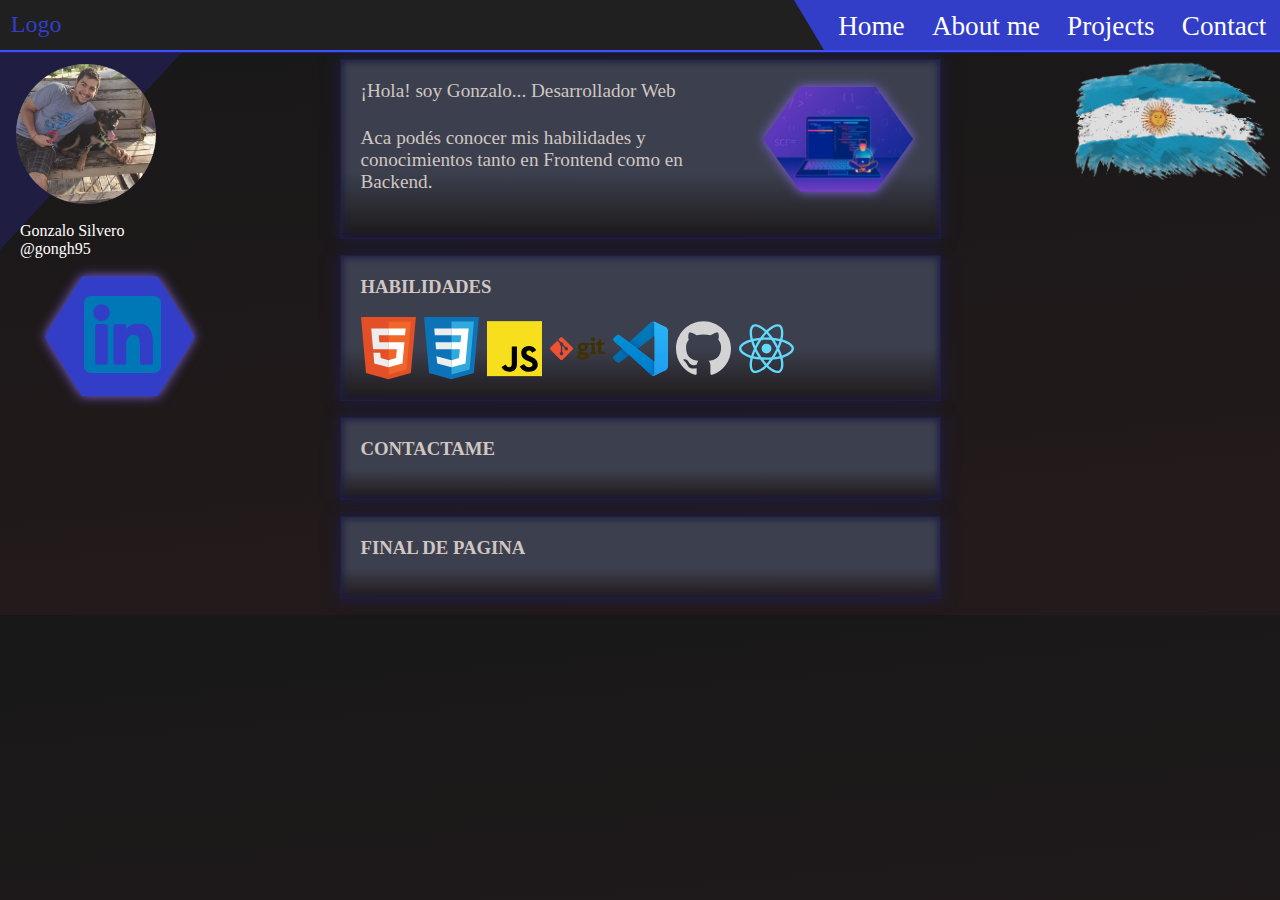
==== index.html @ 55aa1e90 "agregado media querys" ====
<!DOCTYPE html>
<html lang="es">

<head>
    <meta charset="UTF-8">
    <meta http-equiv="X-UA-Compatible" content="IE=edge">
    <meta name="viewport" content="width=device-width, initial-scale=1.0">
    <title>Home | Gonzalo Silvero</title>
    <link rel="stylesheet" href="estilos.css">
    
</head>

<body>
    
    <header id="header">
        <div class="logo"><a href="#">Logo</a></div>
        <nav id="nav">
            <div class="nav-division"></div>
            <div onclick=cambiarMenuToggle() id="btn-nav-container" class="btn-nav-container">
                <div class="btn-nav">
                    <div class="btn-disenio">
                        <div class="capa1"></div>
                        <div class="capa2"></div>
                        <div class="capa3"></div>
                    </div>
                </div>
            </div>
            <div class="ul-container">
                <ul>
                    <li><a onclick=esconderAlApretarLink() href="#">Home</a></li>
                    <li><a onclick=esconderAlApretarLink() href="#about-me">About me</a></li>
                    <li><a onclick=esconderAlApretarLink() href="#">Projects</a></li>
                    <li><a onclick=esconderAlApretarLink() href="#contact">Contact</a></li>
                </ul>
            </div>
        </nav>
    </header>
    <main id="main">
        <div class="fondo-github-flotante">
            
        </div><div class="github-flotante">
                <a href="https://github.com/gongh95/" target="_blank">
                    <img src="./assets/img/github-profile.jfif" alt="Gonzalo's GitHub Profile">
                </a>
            </div>
        <div class="github-text-profile">
            <span>Gonzalo Silvero</span>
            <span>@gongh95</span>
        </div>
        <div class="cont container-welcome">
            <div class="container-img"><img src="./assets/img/imagen.jpg" alt="Developer ilustration"></div>
            <p><span>¡Hola!</span>
                soy Gonzalo... Desarrollador Web
            </p>
            <div class="container-img second">
                <div class="forma">
                    <a href="https://www.linkedin.com/in/gonzalosilvero/" target="_blank">
                        <img src="./assets/img/linkedin-grande.png">
                    </a>
                </div>
            </div>
            <p class="texto2">Aca podés conocer mis habilidades y conocimientos tanto en Frontend como en Backend.
            </p>
            <img src="./assets/img/bandera-argentina-transp2.png" alt="Bandera Argentina">
        </div>
        <div class="scroll-mobile-container animado">
            <div class="icon-container">
                <div class="icon"></div>
            </div>
            <span>DESLIZAR</span>
        </div>
        <div id="about-me" class="cont container-habilidades">
            <h3>HABILIDADES</h3>
            <div class="habilidades">
                <svg class="html" xmlns="http://www.w3.org/2000/svg" viewBox="0 0 452 520">
                    <path fill="#e34f26" d="M41 460L0 0h451l-41 460-185 52" />
                    <path fill="#ef652a" d="M226 472l149-41 35-394H226" />
                    <path fill="#ecedee"
                        d="M226 208h-75l-5-58h80V94H84l15 171h127zm0 147l-64-17-4-45h-56l7 89 117 32z" />
                    <path fill="#fff" d="M226 265h69l-7 73-62 17v59l115-32 16-174H226zm0-171v56h136l5-56z" />
                </svg>
                <svg class="css" xmlns="http://www.w3.org/2000/svg" viewBox="0 0 452 520">
                    <path fill="#0c73b8" d="M41 460L0 0h451l-41 460-185 52" />
                    <path fill="#30a9dc" d="M226 472l149-41 35-394H226" />
                    <path fill="#ecedee" d="M226 208H94l5 57h127zm0-114H84l5 56h137zm0 261l-124-33 7 60 117 32z" />
                    <path fill="#fff" d="M226 265h69l-7 73-62 17v59l115-32 26-288H226v56h80l-6 58h-74z" />
                </svg>
                <svg class="js" xmlns="http://www.w3.org/2000/svg" viewBox="0 0 630 630">
                    <rect width="630" height="630" fill="#f7df1e" />
                    <path
                        d="m423.2 492.19c12.69 20.72 29.2 35.95 58.4 35.95 24.53 0 40.2-12.26 40.2-29.2 0-20.3-16.1-27.49-43.1-39.3l-14.8-6.35c-42.72-18.2-71.1-41-71.1-89.2 0-44.4 33.83-78.2 86.7-78.2 37.64 0 64.7 13.1 84.2 47.4l-46.1 29.6c-10.15-18.2-21.1-25.37-38.1-25.37-17.34 0-28.33 11-28.33 25.37 0 17.76 11 24.95 36.4 35.95l14.8 6.34c50.3 21.57 78.7 43.56 78.7 93 0 53.3-41.87 82.5-98.1 82.5-54.98 0-90.5-26.2-107.88-60.54zm-209.13 5.13c9.3 16.5 17.76 30.45 38.1 30.45 19.45 0 31.72-7.61 31.72-37.2v-201.3h59.2v202.1c0 61.3-35.94 89.2-88.4 89.2-47.4 0-74.85-24.53-88.81-54.075z" />
                </svg>
                <svg class="git" xmlns="http://www.w3.org/2000/svg" viewBox="0 0 272.96 114.01">
                    <path fill="#413000"
                        d="m163.59,38.806c-5.985,0-10.442,2.9389-10.442,10.012,0,5.3291,2.9375,9.0284,10.12,9.0284,6.0875,0,10.222-3.5869,10.222-9.2485,0-6.416-3.7-9.7915-9.9-9.7915zm-11.97,49.94c-1.4162,1.7382-2.8275,3.585-2.8275,5.7646,0,4.3482,5.545,5.6568,13.162,5.6568,6.31,0,14.905-0.44188,14.905-6.3085,0-3.4869-4.135-3.7028-9.36-4.0304l-15.88-1.0825zm32.201-49.611c1.955,2.5029,4.025,5.9848,4.025,10.989,0,12.075-9.465,19.146-23.169,19.146-3.485,0-6.64-0.43412-8.5962-0.97712l-3.5912,5.7648,10.66,0.65125c18.822,1.1992,29.915,1.7442,29.915,16.208,0,12.514-10.985,19.581-29.915,19.581-19.69,0-27.196-5.0049-27.196-13.598,0-4.8975,2.1762-7.5025,5.9838-11.098-3.5912-1.518-4.7862-4.2362-4.7862-7.1748,0-2.395,1.195-4.5702,3.1562-6.6386,1.9575-2.065,4.1325-4.1348,6.7438-6.5274-5.33-2.6104-9.3562-8.2676-9.3562-16.319,0-12.509,8.2688-21.1,24.91-21.1,4.6788,0,7.5088,0.43062,10.011,1.0874h21.215v9.2446l-10.01,0.76175" />
                    <path fill="#413000"
                        d="m212.98,19.366c-6.2025,0-9.7912-3.5932-9.7912-9.7964,0-6.1954,3.5888-9.5704,9.7912-9.5704,6.31,0,9.9,3.375,9.9,9.5704,0,6.2031-3.59,9.7964-9.9,9.7964zm-14.036,65.376,0-8.5899,5.55-0.75925c1.5238-0.22075,1.74-0.5445,1.74-2.1802v-31.983c0-1.1942-0.325-1.959-1.4162-2.2828l-5.8738-2.0688,1.1962-8.8086h22.521v45.144c0,1.7438,0.105,1.9595,1.7412,2.1802l5.5488,0.75925v8.5899h-31.008" />
                    <path fill="#413000"
                        d="m272.97,80.526c-4.68,2.2818-11.532,4.3491-17.736,4.3491-12.945,0-17.839-5.2168-17.839-17.515v-28.5c0-0.65138,0-1.0884-0.87375-1.0884h-7.6138v-9.6816c9.5762-1.0908,13.381-5.8784,14.578-17.736h10.336v15.453c0,0.75875,0,1.0874,0.87125,1.0874h15.338v10.877h-16.209v25.999c0,6.4194,1.525,8.9194,7.3962,8.9194,3.05,0,6.2012-0.75925,8.8125-1.7392l2.94,9.5761" />
                    <path fill="#f05133"
                        d="M111.78,51.977,62.035,2.2381c-2.8622-2.8648-7.5082-2.8648-10.374,0l-10.329,10.33,13.102,13.102c3.0459-1.0284,6.5371-0.33888,8.9639,2.0884,2.4394,2.4424,3.124,5.9634,2.0698,9.0195l12.628,12.628c3.0551-1.0528,6.58-0.37262,9.0195,2.0712,3.4106,3.4096,3.4106,8.9345,0,12.345-3.4111,3.4116-8.936,3.4116-12.349,0-2.5645-2.5665-3.1988-6.3345-1.8999-9.4942l-11.777-11.777-0.001,30.991c0.8315,0.41162,1.6162,0.961,2.3091,1.6509,3.4096,3.4092,3.4096,8.9331,0,12.348-3.4106,3.4091-8.938,3.4091-12.345,0-3.4101-3.4146-3.4101-8.9385,0-12.348,0.84275-0.84125,1.8179-1.478,2.8584-1.9048v-31.279c-1.041-0.425-2.015-1.057-2.859-1.905-2.583-2.581-3.2051-6.372-1.8804-9.5439l-12.916-12.918-34.106,34.105c-2.8657,2.867-2.8657,7.513,0,10.378l49.742,49.739c2.8638,2.8648,7.5082,2.8648,10.376,0l49.512-49.504c2.8648-2.8662,2.8648-7.5136,0-10.379" />
                </svg>
                <svg class="vscode" viewBox="0 0 100 100" fill="none" xmlns="http://www.w3.org/2000/svg">
                    <mask id="mask0" mask-type="alpha" maskUnits="userSpaceOnUse" x="0" y="0" width="100" height="100">
                        <path fill-rule="evenodd" clip-rule="evenodd"
                            d="M70.9119 99.3171C72.4869 99.9307 74.2828 99.8914 75.8725 99.1264L96.4608 89.2197C98.6242 88.1787 100 85.9892 100 83.5872V16.4133C100 14.0113 98.6243 11.8218 96.4609 10.7808L75.8725 0.873756C73.7862 -0.130129 71.3446 0.11576 69.5135 1.44695C69.252 1.63711 69.0028 1.84943 68.769 2.08341L29.3551 38.0415L12.1872 25.0096C10.589 23.7965 8.35363 23.8959 6.86933 25.2461L1.36303 30.2549C-0.452552 31.9064 -0.454633 34.7627 1.35853 36.417L16.2471 50.0001L1.35853 63.5832C-0.454633 65.2374 -0.452552 68.0938 1.36303 69.7453L6.86933 74.7541C8.35363 76.1043 10.589 76.2037 12.1872 74.9905L29.3551 61.9587L68.769 97.9167C69.3925 98.5406 70.1246 99.0104 70.9119 99.3171ZM75.0152 27.2989L45.1091 50.0001L75.0152 72.7012V27.2989Z"
                            fill="white" />
                    </mask>
                    <g mask="url(#mask0)">
                        <path
                            d="M96.4614 10.7962L75.8569 0.875542C73.4719 -0.272773 70.6217 0.211611 68.75 2.08333L1.29858 63.5832C-0.515693 65.2373 -0.513607 68.0937 1.30308 69.7452L6.81272 74.754C8.29793 76.1042 10.5347 76.2036 12.1338 74.9905L93.3609 13.3699C96.086 11.3026 100 13.2462 100 16.6667V16.4275C100 14.0265 98.6246 11.8378 96.4614 10.7962Z"
                            fill="#0065A9" />
                        <g filter="url(#filter0_d)">
                            <path
                                d="M96.4614 89.2038L75.8569 99.1245C73.4719 100.273 70.6217 99.7884 68.75 97.9167L1.29858 36.4169C-0.515693 34.7627 -0.513607 31.9063 1.30308 30.2548L6.81272 25.246C8.29793 23.8958 10.5347 23.7964 12.1338 25.0095L93.3609 86.6301C96.086 88.6974 100 86.7538 100 83.3334V83.5726C100 85.9735 98.6246 88.1622 96.4614 89.2038Z"
                                fill="#007ACC" />
                        </g>
                        <g filter="url(#filter1_d)">
                            <path
                                d="M75.8578 99.1263C73.4721 100.274 70.6219 99.7885 68.75 97.9166C71.0564 100.223 75 98.5895 75 95.3278V4.67213C75 1.41039 71.0564 -0.223106 68.75 2.08329C70.6219 0.211402 73.4721 -0.273666 75.8578 0.873633L96.4587 10.7807C98.6234 11.8217 100 14.0112 100 16.4132V83.5871C100 85.9891 98.6234 88.1786 96.4586 89.2196L75.8578 99.1263Z"
                                fill="#1F9CF0" />
                        </g>
                        <g style="mix-blend-mode:overlay" opacity="0.25">
                            <path fill-rule="evenodd" clip-rule="evenodd"
                                d="M70.8511 99.3171C72.4261 99.9306 74.2221 99.8913 75.8117 99.1264L96.4 89.2197C98.5634 88.1787 99.9392 85.9892 99.9392 83.5871V16.4133C99.9392 14.0112 98.5635 11.8217 96.4001 10.7807L75.8117 0.873695C73.7255 -0.13019 71.2838 0.115699 69.4527 1.44688C69.1912 1.63705 68.942 1.84937 68.7082 2.08335L29.2943 38.0414L12.1264 25.0096C10.5283 23.7964 8.29285 23.8959 6.80855 25.246L1.30225 30.2548C-0.513334 31.9064 -0.515415 34.7627 1.29775 36.4169L16.1863 50L1.29775 63.5832C-0.515415 65.2374 -0.513334 68.0937 1.30225 69.7452L6.80855 74.754C8.29285 76.1042 10.5283 76.2036 12.1264 74.9905L29.2943 61.9586L68.7082 97.9167C69.3317 98.5405 70.0638 99.0104 70.8511 99.3171ZM74.9544 27.2989L45.0483 50L74.9544 72.7012V27.2989Z"
                                fill="url(#paint0_linear)" />
                        </g>
                    </g>
                    <defs>
                        <filter id="filter0_d" x="-8.39411" y="15.8291" width="116.727" height="92.2456"
                            filterUnits="userSpaceOnUse" color-interpolation-filters="sRGB">
                            <feFlood flood-opacity="0" result="BackgroundImageFix" />
                            <feColorMatrix in="SourceAlpha" type="matrix"
                                values="0 0 0 0 0 0 0 0 0 0 0 0 0 0 0 0 0 0 127 0" />
                            <feOffset />
                            <feGaussianBlur stdDeviation="4.16667" />
                            <feColorMatrix type="matrix" values="0 0 0 0 0 0 0 0 0 0 0 0 0 0 0 0 0 0 0.25 0" />
                            <feBlend mode="overlay" in2="BackgroundImageFix" result="effect1_dropShadow" />
                            <feBlend mode="normal" in="SourceGraphic" in2="effect1_dropShadow" result="shape" />
                        </filter>
                        <filter id="filter1_d" x="60.4167" y="-8.07558" width="47.9167" height="116.151"
                            filterUnits="userSpaceOnUse" color-interpolation-filters="sRGB">
                            <feFlood flood-opacity="0" result="BackgroundImageFix" />
                            <feColorMatrix in="SourceAlpha" type="matrix"
                                values="0 0 0 0 0 0 0 0 0 0 0 0 0 0 0 0 0 0 127 0" />
                            <feOffset />
                            <feGaussianBlur stdDeviation="4.16667" />
                            <feColorMatrix type="matrix" values="0 0 0 0 0 0 0 0 0 0 0 0 0 0 0 0 0 0 0.25 0" />
                            <feBlend mode="overlay" in2="BackgroundImageFix" result="effect1_dropShadow" />
                            <feBlend mode="normal" in="SourceGraphic" in2="effect1_dropShadow" result="shape" />
                        </filter>
                        <linearGradient id="paint0_linear" x1="49.9392" y1="0.257812" x2="49.9392" y2="99.7423"
                            gradientUnits="userSpaceOnUse">
                            <stop stop-color="white" />
                            <stop offset="1" stop-color="white" stop-opacity="0" />
                        </linearGradient>
                    </defs>
                </svg>
                <svg class="github" viewBox="0 0 1024 1024" fill="none" xmlns="http://www.w3.org/2000/svg">
                    <path fill-rule="evenodd" clip-rule="evenodd"
                        d="M8 0C3.58 0 0 3.58 0 8C0 11.54 2.29 14.53 5.47 15.59C5.87 15.66 6.02 15.42 6.02 15.21C6.02 15.02 6.01 14.39 6.01 13.72C4 14.09 3.48 13.23 3.32 12.78C3.23 12.55 2.84 11.84 2.5 11.65C2.22 11.5 1.82 11.13 2.49 11.12C3.12 11.11 3.57 11.7 3.72 11.94C4.44 13.15 5.59 12.81 6.05 12.6C6.12 12.08 6.33 11.73 6.56 11.53C4.78 11.33 2.92 10.64 2.92 7.58C2.92 6.71 3.23 5.99 3.74 5.43C3.66 5.23 3.38 4.41 3.82 3.31C3.82 3.31 4.49 3.1 6.02 4.13C6.66 3.95 7.34 3.86 8.02 3.86C8.7 3.86 9.38 3.95 10.02 4.13C11.55 3.09 12.22 3.31 12.22 3.31C12.66 4.41 12.38 5.23 12.3 5.43C12.81 5.99 13.12 6.7 13.12 7.58C13.12 10.65 11.25 11.33 9.47 11.53C9.76 11.78 10.01 12.26 10.01 13.01C10.01 14.08 10 14.94 10 15.21C10 15.42 10.15 15.67 10.55 15.59C13.71 14.53 16 11.53 16 8C16 3.58 12.42 0 8 0Z"
                        transform="scale(64)" fill="#d3d3d3" />
                </svg>
                <svg class="react" id="Layer_1" data-name="Layer 1" xmlns="http://www.w3.org/2000/svg"
                    viewBox="0 0 23 20.46348">
                    <title>logo</title>
                    <path
                        d="M18.9107,6.63257h0q-.36721-.126-.74042-.2333.06187-.25141.11441-.505c.56045-2.72064.194-4.91237-1.05739-5.63386-1.1998-.692-3.1621.02952-5.14394,1.75414q-.29293.2555-.57267.52554-.18727-.17951-.3811-.352C9.05257.3439,6.97066-.43316,5.72058.29046,4.52191.98436,4.16686,3.04489,4.67144,5.62322q.0753.383.17.76179c-.29458.08367-.57908.17284-.85127.26771C1.55514,7.50165,0,8.83225,0,10.21231c0,1.42546,1.66935,2.8552,4.20575,3.722q.3085.10494.62193.19442-.10179.408-.18068.82114c-.48106,2.53354-.10535,4.54521,1.09017,5.23484,1.23481.712,3.30725-.01985,5.32533-1.78387q.23926-.20917.47994-.44238.3029.29225.62173.56727c1.95477,1.68207,3.88531,2.36132,5.07982,1.66986,1.23369-.71416,1.63454-2.87525,1.114-5.50459q-.05955-.30124-.13792-.61481.21834-.06443.42772-.13355C21.28454,13.06915,23,11.65681,23,10.21232,23,8.82726,21.39478,7.48771,18.9107,6.63257ZM12.7284,2.75581C14.42646,1.278,16.01346.69457,16.73657,1.1116h0c.77014.44421,1.06971,2.2354.5858,4.58441q-.04758.22953-.10342.45724a23.53752,23.53752,0,0,0-3.07527-.48584A23.08128,23.08128,0,0,0,12.1995,3.24094Q12.45788,2.99184,12.7284,2.75581ZM6.79111,11.39124q.312.60265.65207,1.19013.34692.59911.7221,1.18117a20.92168,20.92168,0,0,1-2.11967-.3408C6.24867,12.766,6.49887,12.08443,6.79111,11.39124ZM6.79,9.08041c-.28613-.67863-.53093-1.34586-.73085-1.99019.65624-.14688,1.356-.26689,2.08516-.358q-.36611.571-.7051,1.15877Q7.10076,8.478,6.79,9.08041Zm.52228,1.15552q.45411-.94517.9783-1.8542v.0002q.52369-.90857,1.11521-1.77542c.684-.05171,1.38536-.07879,2.09432-.07879.71212,0,1.41437.02728,2.09819.0794q.58514.86487,1.10818,1.76941.52565.90635.99153,1.84545-.46083.94817-.98828,1.86173h-.0001q-.52261.90786-1.1034,1.7803c-.6824.04876-1.3876.0739-2.10623.0739-.71568,0-1.41193-.02229-2.08241-.06575q-.59555-.86995-1.12406-1.78305Q7.76789,11.18148,7.31227,10.23593Zm8.24853,2.33862q.347-.60182.667-1.21863h0a20.86671,20.86671,0,0,1,.77238,2.02327,20.85164,20.85164,0,0,1-2.14552.36573Q15.21935,13.16682,15.5608,12.57455Zm.65767-3.49343q-.31883-.605-.66163-1.19684h0q-.33727-.58258-.6994-1.15022c.7339.09263,1.437.21579,2.09717.36654A20.95909,20.95909,0,0,1,16.21847,9.08112ZM11.511,3.94359a21.01288,21.01288,0,0,1,1.3535,1.63393q-1.35843-.06419-2.7184-.00061C10.593,4.98765,11.0507,4.44022,11.511,3.94359ZM6.21284,1.14081c.76953-.44543,2.47095.18973,4.26428,1.782.11461.10179.22974.20836.34507.3186A23.54542,23.54542,0,0,0,8.86294,5.66608a24.008,24.008,0,0,0-3.06916.477q-.088-.35228-.15808-.70866v.0001C5.20339,3.22536,5.49044,1.559,6.21284,1.14081ZM5.09132,13.18233q-.286-.08187-.56778-.17773A8.32371,8.32371,0,0,1,1.841,11.57955a2.03072,2.03072,0,0,1-.85849-1.36724c0-.83742,1.24865-1.90571,3.33117-2.63178q.39208-.1361.79162-.24908a23.56455,23.56455,0,0,0,1.121,2.90478A23.92247,23.92247,0,0,0,5.09132,13.18233ZM10.41594,17.661a8.32161,8.32161,0,0,1-2.57467,1.61184h-.0001a2.03042,2.03042,0,0,1-1.61306.06067c-.72556-.41836-1.02706-2.03376-.61573-4.20035q.07337-.38407.168-.76363a23.10444,23.10444,0,0,0,3.0995.44869,23.90954,23.90954,0,0,0,1.97431,2.43929Q10.64,17.46459,10.41594,17.661Zm1.12223-1.11053c-.46569-.50253-.93015-1.05831-1.38383-1.65612q.66051.026,1.34566.02606.70326,0,1.38841-.03084A20.89425,20.89425,0,0,1,11.53817,16.55045Zm5.96651,1.367a2.03039,2.03039,0,0,1-.753,1.4278c-.72485.41958-2.275-.12581-3.94659-1.56431q-.2875-.24735-.57837-.52727a23.08914,23.08914,0,0,0,1.9279-2.448,22.93647,22.93647,0,0,0,3.11507-.48014q.07024.284.12449.55638h0A8.32,8.32,0,0,1,17.50468,17.91749Zm.83417-4.90739h-.0001c-.12571.04163-.25478.08184-.38629.12082a23.06121,23.06121,0,0,0-1.16468-2.91373,23.05112,23.05112,0,0,0,1.11938-2.87128c.23524.0682.46365.14.68372.21579,2.12842.73258,3.42665,1.81593,3.42665,2.65061C22.01753,11.10145,20.61538,12.25574,18.33885,13.0101Z"
                        fill="#61dafb" />
                    <path d="M11.5,8.1585a2.05386,2.05386,0,1,1-2.05381,2.05381A2.05381,2.05381,0,0,1,11.5,8.1585"
                        fill="#61dafb" />
                </svg>
            </div>
        <!-- <span>Lorem ipsum dolor sit amet consectetur adipisicing elit. Enim quia maxime excepturi reiciendis sed modi? Quidem nesciunt harum soluta necessitatibus nulla unde eaque dicta, assumenda laboriosam dolore itaque totam voluptates!
            Voluptates esse possimus dolor ducimus dignissimos, doloribus harum illo laborum nostrum molestias. Veniam, natus animi iure recusandae ullam dolorem laborum architecto dolore voluptates iste tempore voluptatibus. Facilis dolorem et voluptatem.
            Quod, in adipisci qui eveniet ullam corrupti assumenda dolore ex inventore a vitae eius libero, hic iure itaque deleniti, autem amet nihil. Iure voluptas harum nesciunt provident quisquam perspiciatis officiis?
            Maiores provident perferendis nesciunt illo mollitia rerum laboriosam facere cum aspernatur, saepe fugit magni temporibus reiciendis officiis vero laborum enim! Magnam, iste vero omnis atque ab minima laborum. Voluptas, qui.
            Temporibus nam repellat deleniti et facilis quaerat, possimus modi blanditiis culpa harum tempora expedita distinctio fugiat minima! Dolorem quos laborum unde commodi delectus alias culpa? Recusandae pariatur veritatis a cumque.
            Sequi accusantium vitae id perspiciatis error explicabo odio, dignissimos consequatur tenetur quisquam enim aperiam atque totam blanditiis saepe magnam fugit facilis qui labore assumenda porro molestiae. Harum sit adipisci delectus!
            Quasi velit explicabo illo magni neque omnis maiores dicta, tenetur nesciunt commodi vitae asperiores sit. Voluptatibus numquam, fugit consequatur, deleniti sequi dolorem in, impedit exercitationem inventore aliquid velit rerum porro?
            Tempora praesentium exercitationem vero minus odio! Neque esse blanditiis accusamus. Nemo ipsam officia voluptatibus omnis excepturi expedita a veniam modi eum optio, magnam veritatis molestiae temporibus doloremque rerum accusamus maiores?
            Saepe minus nam ratione quasi quis cumque eius harum optio accusamus voluptatum ullam exercitationem porro maxime consequatur ipsam nemo tenetur quae ab enim modi, voluptas quidem ipsa quam. Cumque, facere.
            Illum optio dolores rem repudiandae accusantium numquam est doloremque rerum! Excepturi dolorem dolor est. Animi accusamus, debitis dolore tempore rerum sit eveniet, molestiae quam mollitia ipsa aliquam sunt quibusdam fuga.
            Neque, molestiae eligendi eaque, facere quam error ab aperiam exercitationem cumque ratione iste at! Mollitia obcaecati quaerat, sapiente saepe in assumenda dolorum optio unde veniam natus eos repellat voluptates quos!
            Natus cumque non necessitatibus? Inventore at dolore quaerat repellat. Quod tenetur at facere aliquam a minima officiis dolore aperiam fugit maxime, qui, amet tempora exercitationem modi quia eveniet quo sit.
            At soluta consequatur ad enim debitis, sapiente quo natus eum vitae numquam nam animi quas cupiditate facere quos voluptate eaque ipsa magni, porro corporis. Sed delectus deserunt ipsa unde veniam.
            Praesentium, harum odio. Aspernatur, corporis enim? Voluptatum qui cum alias rem quasi blanditiis assumenda animi illum, porro commodi totam. Perspiciatis tempora nulla omnis eum velit vitae, atque et facilis laboriosam!
            Esse natus neque commodi fugit at obcaecati earum eveniet in voluptatem voluptatum doloremque distinctio non, rem, illum consectetur ipsum deleniti adipisci voluptates molestias pariatur reiciendis. Nihil fugit vel voluptate deleniti.
            Nulla impedit velit beatae, fugit fuga aliquam cum quo, eius et facilis dolores fugiat rem laboriosam! Tempora, voluptatum. Sit nisi nihil cumque, nesciunt delectus nostrum quasi debitis a doloribus libero!
            Quam veritatis officiis asperiores quis dignissimos dolore itaque saepe, quidem quasi eaque necessitatibus ratione corporis architecto tempore eius, officia repudiandae possimus beatae rem quo, nulla molestiae aperiam eum doloribus. Consequatur?
            Autem hic voluptate asperiores modi accusamus. Aperiam atque, asperiores deserunt est error corporis nam, minima dignissimos doloribus cupiditate dicta veritatis cum soluta ea modi. Sed sit corrupti exercitationem enim est!
            Sint perspiciatis laborum alias quos accusantium. Omnis nobis qui vitae impedit atque magni mollitia, commodi quaerat, nihil laboriosam maiores, odit animi? Necessitatibus temporibus consectetur voluptas maiores deleniti, vero accusamus iure.
            Minus nobis hic molestiae magnam laudantium autem quae, similique maxime quam. Exercitationem officia iste suscipit labore excepturi quia optio repellat? Maxime amet debitis minus quisquam repudiandae, eligendi dolore dolor esse!</span>-->
        </div>
    </main>
    <div id="contact" class="contact-form">
        <div class="cont container-form">
            <h3>CONTACTAME</h3>
        </div>
    </div>
    <footer id="footer">
        <div class="cont container-footer">
            <h3>FINAL DE PAGINA</h3>
        </div>
    </footer>
    <script src="./btn-nav.js"></script>
    <script src="./animar.js"></script>
</body>

</html>
---- estilos.css ----
*{
    margin: 0;
    padding: 0;
    box-sizing: border-box;
}
html {
    scroll-behavior: smooth;
}
:root {
    --main-clr: #181818;
    --second-clr: #202020;
    --third-clr: #3c404e;
    --blue-clr: #323ec7;
    --dark-blue-clr: #1f1d42;
    --contrast-clr: #ffffff;
    --letter-clr: #d1c6c1;
}

body {
    font-size: 16px;
    /* background-color: var(--main-clr); */
    background: linear-gradient(175deg, var(--main-clr), #241a1c);
}

/* HEADER */

#header {
    position: fixed;
    width: 100%;
    top: 0;
    height: 3.3em;
    background-color: var(--second-clr);
    border-bottom: 3px ridge var(--blue-clr);
    z-index: 10;
}

/* LOGO */

#header .logo a {
    position: absolute;
    padding: .45em;
    color: var(--blue-clr);
    font-weight: 500;
    font-size: 1.5em;
    text-decoration: none;
}

/* NAV */ 

#header #nav *{
    display: inline-block;
    text-align: right;
}
#header #nav {
    width: 100%;
    height: 3.3em;
    /* background-color: #1f1f5a; */
    float: right;
}
#header #nav .nav-division {
    position: absolute;
    width: 120px;
    height: 3.1em;
    background-color: var(--blue-clr);
    right: 0px;
    padding: 1px;
}
#header #nav .nav-division::before {
    content: "";
    position: absolute;
    width: 50px;
    height: 50px;
    background-color: var(--second-clr);
    /* background: linear-gradient(90deg, var(--second-clr), var(--blue-clr)); *//*COLOR CON ESFUMADO*/ 
    left: -27px;
    top: 0px;
    transform: skewX(31deg);
}
#header #nav .ul-container {
    transition: all .5s;
    opacity: 0;
    width: 100%;
    height: 100vh;
    background-color: var(--blue-clr);
    position: absolute;
    top: 3.1em;
    z-index: 10;
    margin-left: 100%;
    clip-path: polygon(100% 0, 0 0, 0 56%, 100% 100%);
}

#header #nav .abierto {
    opacity: 1;
    margin-left: 0;
}
#header #nav .ul-container ul {
    display: flex;
    flex-flow: column nowrap;
    opacity: 1;
    /* transition: all 1s; */
    width: 100%;
    height: 100vh;
    position: absolute;
    /* right: 100%; */
    margin-top: 0.2em;
}
li {
    padding: 0;
    list-style-type: none;
}
#header #nav .ul-container ul li > a {
    text-decoration: none;
    color: var(--contrast-clr);
    font-size: 1.7em;
    padding: .6em 1.6em;
}

/* BTN-NAV */

#header #nav .btn-nav-container {
    width: 50px;
    height: 50px;
    position: absolute;
    right: 5px;
    /* background-color: #fff; */
}

#header #nav .btn-nav-container .btn-nav {
    width: 50px;
    height: 50px;
}
#header #nav .btn-nav-container .btn-nav .btn-disenio {
    transition: all .5s;
    width: 50px;
    height: 50px;
}
#header #nav .btn-nav-container .btn-nav .btn-disenio .capa1 {
    position: absolute;
    top: 13px;
    left: 14px;
    width: 25px;
    height: 3px;
    background-color: #fff;
}
#header #nav .btn-nav-container .btn-nav .btn-disenio .capa2 {
    position: absolute;
    top: 23px;
    left: 14px;
    width: 25px;
    height: 3px;
    background-color: #fff;
}
#header #nav .btn-nav-container .btn-nav .btn-disenio .capa3 {
    position: absolute;
    top: 33px;
    left: 14px;
    width: 25px;
    height: 3px;
    background-color: #fff;
}

/* MAIN */

#main {
    margin-top: 3.7em;
    width: 100%;
    height: auto;
}
.cont {
    margin: .5em auto 1em auto;
    padding: 20px;
    /* background: var(--third-clr); */
    background: linear-gradient(180deg, var(--third-clr) 63%, transparent);
    width: 100%;
    max-width: 400px;
    min-width: 320px;
    border: 1px solid var(--dark-blue-clr);
    box-shadow: inset 0px 0px 7px 2px var(--dark-blue-clr), 0px 0px 14px 1px var(--dark-blue-clr);
}
#main .github-flotante {
    display: none;
}
#main .fondo-github-flotante {
    display: none;
}
#main .github-text-profile {
    display: none;
}
#main .container-welcome {
    width: 100%;
    /* max-width: 1100px; */
    height: auto;
    /* padding: 20px; */
    /* margin: 0 auto; */
    
}
#main .container-welcome > img {
    display: none;
}
#main .container-welcome .container-img {
    float: right;
    width: 150px;
    height: auto;
    filter: drop-shadow(0px 0px 6px #8367e9);
    margin: .4em;
}
#main .container-welcome .container-img > img {
    width: 150px;
    height: 105px;
    clip-path: polygon(25% 0%, 75% 0%, 100% 50%, 75% 100%, 25% 100%, 0% 50%);
}
#main .container-welcome .second {
    height: 120px;
    width: 150px;
    position: absolute;
    left: -75px;
}
#main .container-welcome .second .forma {
    height: 120px;
    width: 150px;
    background-color: var(--blue-clr);
    clip-path: polygon(25% 0%, 75% 0%, 100% 50%, 75% 100%, 25% 100%, 0% 50%);
}
#main .container-welcome .second .forma a > img {
    width: 77px;
    height: auto;
    position: absolute;
    right: 4px;
    top: 17px;
}
h3 {
    font: 1.5em;
    color: var(--letter-clr);
    margin-bottom: 1em;
}
p {
    font-size: 1.2em;
    color: var(--letter-clr);
    font-weight: 500;
    margin-bottom: 1.3em;
}
.texto2 {
    margin-left: 3.7em;
}

/* SCROLL-ICON */

@keyframes icon-move {
    0%{
        transform: translateY(0);
    }
    50%{
        transform: translateY(-10px);
    }
    100%{
        transform: translateY(0);
    }
}
#main .scroll-mobile-container {
    transition: all .2s;
    position: absolute;
    width: 100%;
    height: auto;
    margin: 0 auto;
    text-align: center;
    bottom: 20px;
    filter: drop-shadow(2px 2px 7px rgb(26, 14, 36));
}
#main .scroll-mobile-container > span {
    color: #ffffff;
    font-size: 1.5em;
}
#main .scroll-mobile-container .icon-container {
    width: 103px;
    margin: 0 auto;
    animation: icon-move 2s infinite;
}
#main .scroll-mobile-container .icon-container .icon {
    width: 40px;
    height: 6px;
    background-color: #fff;
    transform: scale(1.5) rotate(317deg) translate(22px, -9px);
}
#main .scroll-mobile-container .icon-container .icon::before {
    content: '';
    position: absolute;
    width: 40px;
    height: 6px;
    background-color: #fff;
    transform: rotate(90deg) translate(17px, 2px);
}
.animado-desvanecer {
    opacity: 0;
}

/* HABILIDADES */
#main .container-habilidades {
    width: 100%;
    height: auto;
}
#main .container-habilidades .habilidades {
    display: flex;
    gap: .5em;
    flex-wrap: nowrap;
}
#main .container-habilidades .habilidades > svg {
    width: 55px;
    height: auto;
}


/* MEDIA QUERYS */

@media screen and (min-width: 510px) {
    .texto2 {
        margin-left:0;
    }
}
@media screen and (min-width: 730px) {
    #header #nav .btn-nav-container {
        display: none;
    }
    #header #nav .ul-container {
        margin-left: 0;
        width: 100%;
        height: 3em;
        background-color: transparent;
        top: 0;
        opacity: 1;
        clip-path: none;
    }
    #header #nav .ul-container ul {
        justify-content: end;
        flex-flow: row nowrap;
        width: 100%;
        height: 3em;
        position: absolute;
        right: 0;
        margin-top: 0;
    }
    #header #nav .ul-container ul li > a {
        padding: 0.4em 0.5em;
    }
    #header #nav .nav-division {
        width: 494px;
    }
    #main .container-welcome .second {
        left: 5px;
        top: 77px;
    }
    #main .container-welcome .second .forma a > img {
        right: 34px;
        top: 20px;
    }
    #main .scroll-mobile-container {
        display: none;
    }
}
@media screen and (min-width: 768px) {
    #main .container-welcome > img {
        display: block;
        width: 200px;
        height: auto;
        position: absolute;
        top: 54px;
        right: 10px;
    }
    #main .container-welcome .second {
        left: 3%;
        top: 270px;
    }
    #main .github-flotante {
        position: absolute;
        top: 4em;
        left: 1em;
        display: block;
        width: 140px;
        height: auto;
    }
    #main .github-flotante a > img {
        transition: all .5s;
        width: 100%;
        border-radius: 50%;
    }
    #main .github-flotante a > img:hover {
        transform: scale(1.12) translate(20px, 10px);
    }
    #main .fondo-github-flotante {
        display: block;
        position: absolute;
        width: 186px;
        height: 202px;
        background-color: var(--dark-blue-clr);
        clip-path: polygon(0 0, 100% 0, 0 100%);
        top: 3em;
    }
    #main .github-text-profile {
        position: absolute;
        color: var(--contrast-clr);
        top: 222px;
        left: 20px;
        display: flex;
        flex-direction: column;
    }
}
@media screen and (min-width: 1000px) {
    .cont {
        max-width: 601px;
    }
}
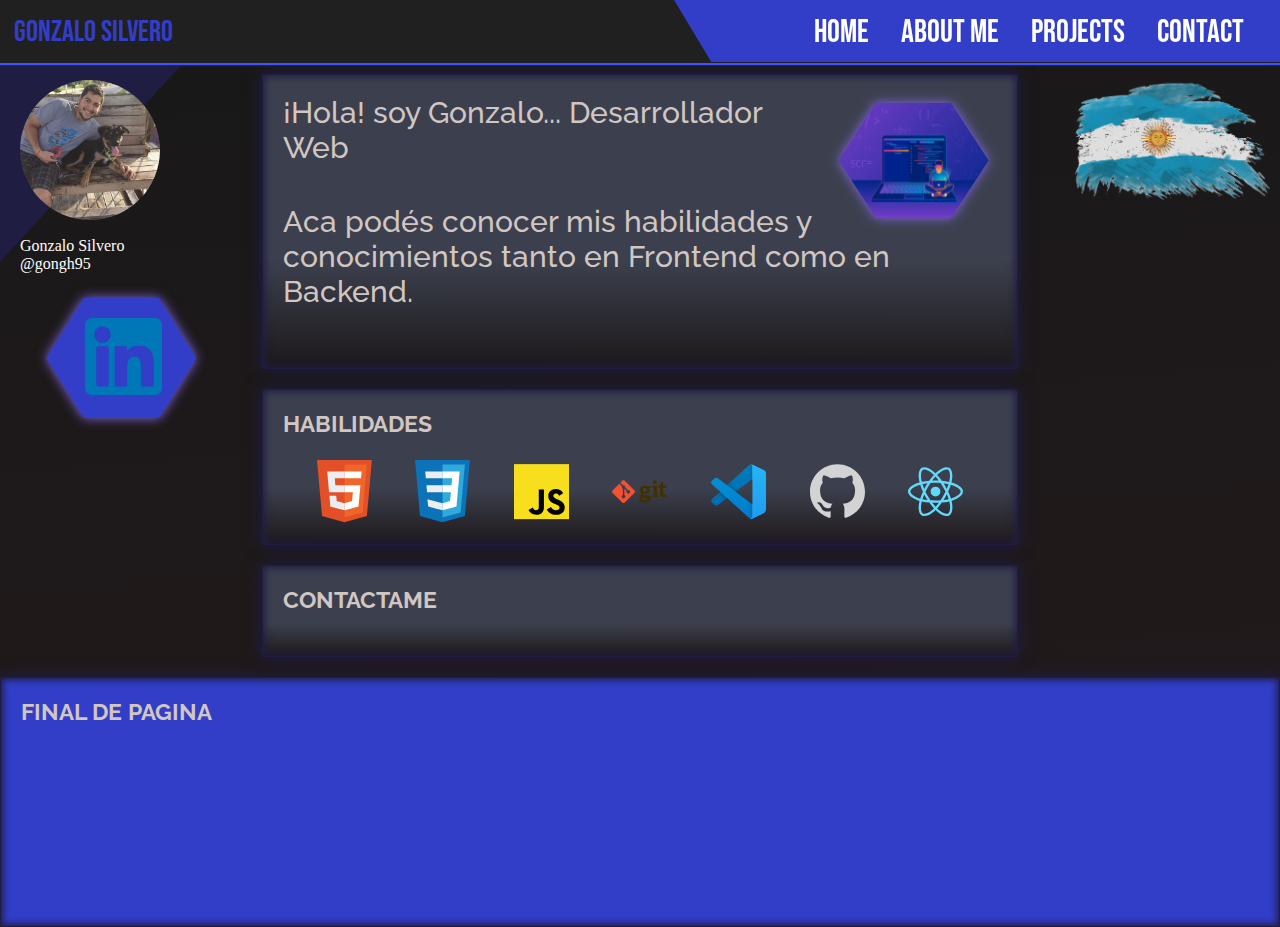
==== commit 93c7208d: "nuevas fuentes de googlefonts y diseño footer" ====
--- a/index.html
+++ b/index.html
@@ -7,13 +7,19 @@
     <meta name="viewport" content="width=device-width, initial-scale=1.0">
     <title>Home | Gonzalo Silvero</title>
     <link rel="stylesheet" href="estilos.css">
-    
+
+    <link rel="preconnect" href="https://fonts.googleapis.com">
+<link rel="preconnect" href="https://fonts.gstatic.com" crossorigin>
+<link href="https://fonts.googleapis.com/css2?family=Raleway:ital,wght@0,200;1,300&display=swap" rel="stylesheet">
+<link rel="preconnect" href="https://fonts.googleapis.com">
+<link rel="preconnect" href="https://fonts.gstatic.com" crossorigin>
+<link href="https://fonts.googleapis.com/css2?family=Bebas+Neue&display=swap" rel="stylesheet">
 </head>
 
 <body>
     
     <header id="header">
-        <div class="logo"><a href="#">Logo</a></div>
+        <div class="logo"><a href="#">Gonzalo Silvero</a></div>
         <nav id="nav">
             <div class="nav-division"></div>
             <div onclick=cambiarMenuToggle() id="btn-nav-container" class="btn-nav-container">
@@ -199,7 +205,7 @@
         </div>
     </div>
     <footer id="footer">
-        <div class="cont container-footer">
+        <div class="cont-footer container-footer">
             <h3>FINAL DE PAGINA</h3>
         </div>
     </footer>
--- a/estilos.css
+++ b/estilos.css
@@ -16,6 +16,8 @@
     --letter-clr: #d1c6c1;
 }
 
+
+
 body {
     font-size: 16px;
     /* background-color: var(--main-clr); */
@@ -25,6 +27,7 @@
 /* HEADER */
 
 #header {
+    font-family: 'Bebas Neue', cursive;
     position: fixed;
     width: 100%;
     top: 0;
@@ -101,7 +104,7 @@
     width: 100%;
     height: 100vh;
     position: absolute;
-    /* right: 100%; */
+    right: 0;
     margin-top: 0.2em;
 }
 li {
@@ -167,6 +170,7 @@
     height: auto;
 }
 .cont {
+    font-family: 'Raleway', sans-serif;
     margin: .5em auto 1em auto;
     padding: 20px;
     /* background: var(--third-clr); */
@@ -177,6 +181,16 @@
     border: 1px solid var(--dark-blue-clr);
     box-shadow: inset 0px 0px 7px 2px var(--dark-blue-clr), 0px 0px 14px 1px var(--dark-blue-clr);
 }
+.cont-footer {
+    font-family: 'Raleway', sans-serif;
+    margin: auto;
+    padding: 20px;
+    background: var(--blue-clr); 
+    width: 100%;
+    height: 250px;
+    border: 1px solid var(--dark-blue-clr);
+    box-shadow: inset 0px 0px 7px 2px var(--dark-blue-clr), 0px 0px 14px 1px var(--dark-blue-clr);
+}
 #main .github-flotante {
     display: none;
 }
@@ -206,7 +220,7 @@
 }
 #main .container-welcome .container-img > img {
     width: 150px;
-    height: 105px;
+    height: 115px;
     clip-path: polygon(25% 0%, 75% 0%, 100% 50%, 75% 100%, 25% 100%, 0% 50%);
 }
 #main .container-welcome .second {
@@ -234,7 +248,7 @@
     margin-bottom: 1em;
 }
 p {
-    font-size: 1.2em;
+    font-size: 1.10em;
     color: var(--letter-clr);
     font-weight: 500;
     margin-bottom: 1.3em;
@@ -300,6 +314,7 @@
 }
 #main .container-habilidades .habilidades {
     display: flex;
+    justify-content: space-evenly;
     gap: .5em;
     flex-wrap: nowrap;
 }
@@ -335,7 +350,7 @@
         width: 100%;
         height: 3em;
         position: absolute;
-        right: 0;
+        right: 20px;
         margin-top: 0;
     }
     #header #nav .ul-container ul li > a {
@@ -395,6 +410,7 @@
         top: 3em;
     }
     #main .github-text-profile {
+        font-size: 16px;
         position: absolute;
         color: var(--contrast-clr);
         top: 222px;
@@ -407,4 +423,37 @@
     .cont {
         max-width: 601px;
     }
+    body {
+        font-size: 20px;
+    }
+    #header #nav .nav-division::before {
+        height: 63px;
+    }
+    #header #nav .nav-division {
+        width: 610px;
+    }
+    #header #nav .ul-container ul li > a {
+        font-size: 1.6em;
+    }
+    #main .container-welcome > img {
+        top: 74px;
+    }
+    .cont {
+        max-width: 59%;
+    }
+    p {
+        font-size: 1.5em;
+    }
+    #main .github-text-profile {
+        top: 237px;
+    }
+    #main .container-welcome .second {
+        top: 290px;
+    }
+    #main .container-welcome .second .forma {
+        transition: all .2s;
+    }
+    #main .container-welcome .second .forma:hover {
+        transform: scale(1.1);
+    }
 }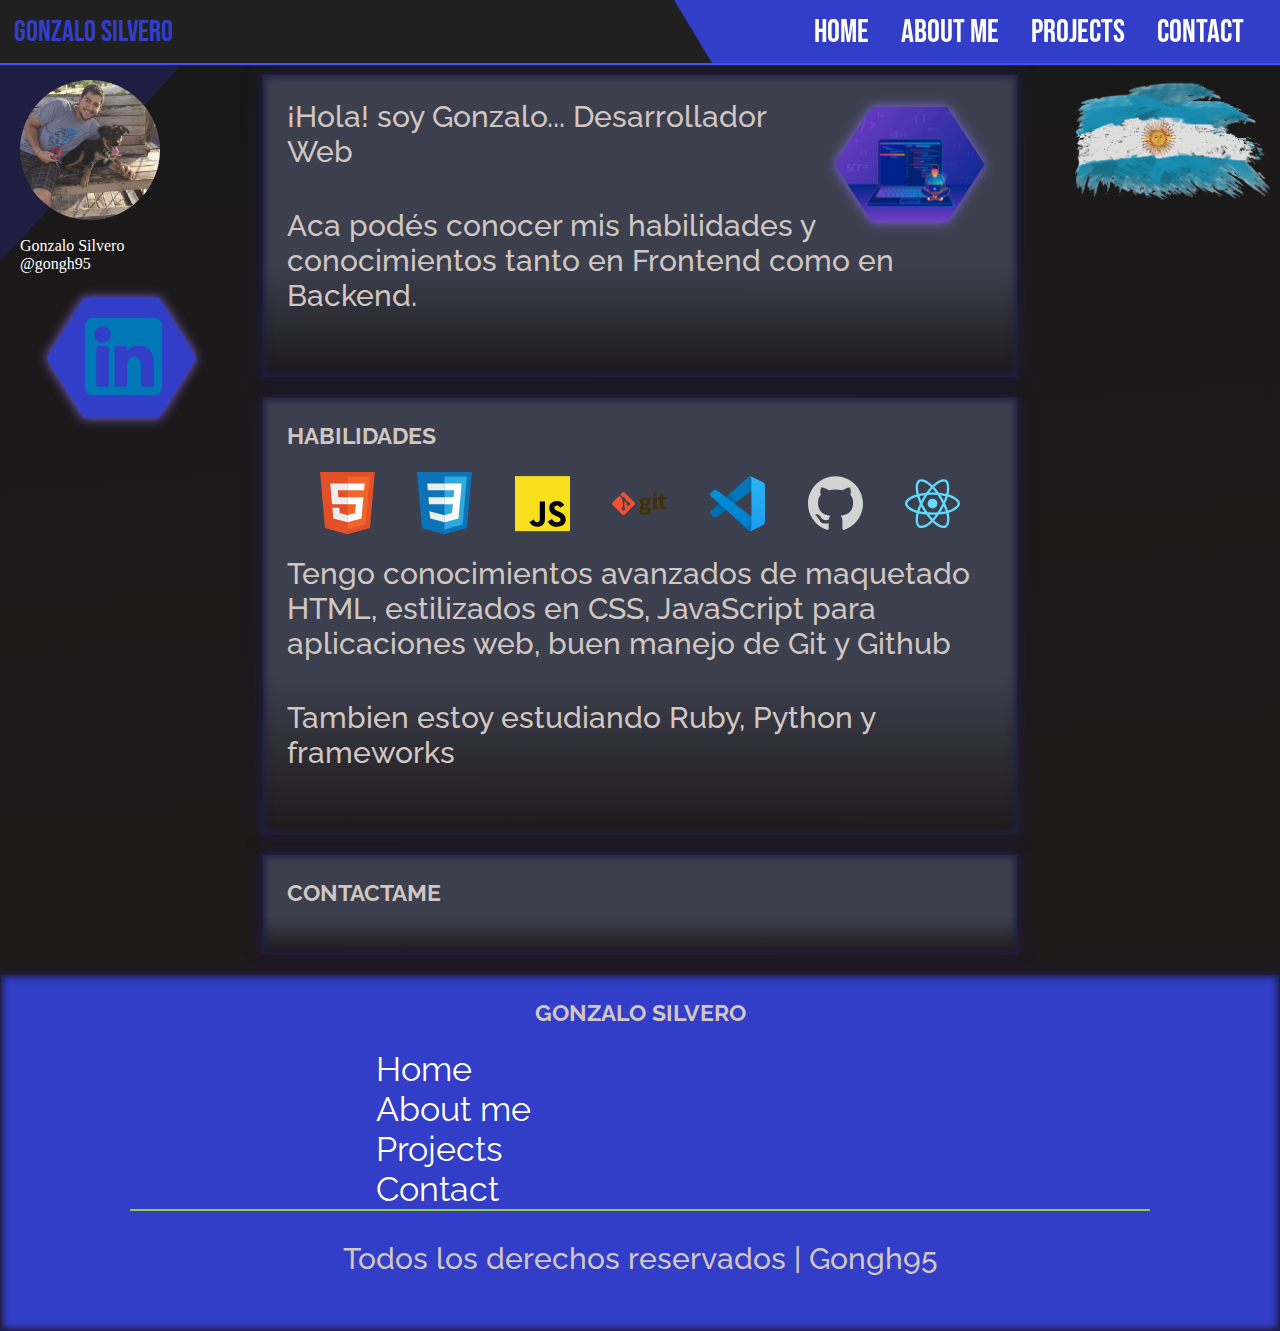
==== commit 2c049c24: "diseño footer" ====
--- a/index.html
+++ b/index.html
@@ -177,6 +177,8 @@
                         fill="#61dafb" />
                 </svg>
             </div>
+            <p>Tengo conocimientos avanzados de maquetado HTML, estilizados en CSS, JavaScript para aplicaciones web, buen manejo de Git y Github</p>
+            <p>Tambien estoy estudiando Ruby, Python y frameworks</p>
         <!-- <span>Lorem ipsum dolor sit amet consectetur adipisicing elit. Enim quia maxime excepturi reiciendis sed modi? Quidem nesciunt harum soluta necessitatibus nulla unde eaque dicta, assumenda laboriosam dolore itaque totam voluptates!
             Voluptates esse possimus dolor ducimus dignissimos, doloribus harum illo laborum nostrum molestias. Veniam, natus animi iure recusandae ullam dolorem laborum architecto dolore voluptates iste tempore voluptatibus. Facilis dolorem et voluptatem.
             Quod, in adipisci qui eveniet ullam corrupti assumenda dolore ex inventore a vitae eius libero, hic iure itaque deleniti, autem amet nihil. Iure voluptas harum nesciunt provident quisquam perspiciatis officiis?
@@ -206,7 +208,16 @@
     </div>
     <footer id="footer">
         <div class="cont-footer container-footer">
-            <h3>FINAL DE PAGINA</h3>
+            <h3>GONZALO SILVERO</h3>
+            <div class="ul-footer-container">
+                <ul>
+                    <li><a href="#">Home</a></li>
+                    <li><a href="#about-me">About me</a></li>
+                    <li><a href="#">Projects</a></li>
+                    <li><a href="#contact">Contact</a></li>
+                </ul>
+            </div>
+            <p>Todos los derechos reservados | Gongh95</p>
         </div>
     </footer>
     <script src="./btn-nav.js"></script>
--- a/estilos.css
+++ b/estilos.css
@@ -63,7 +63,7 @@
 #header #nav .nav-division {
     position: absolute;
     width: 120px;
-    height: 3.1em;
+    height: 3.13em;
     background-color: var(--blue-clr);
     right: 0px;
     padding: 1px;
@@ -172,7 +172,7 @@
 .cont {
     font-family: 'Raleway', sans-serif;
     margin: .5em auto 1em auto;
-    padding: 20px;
+    padding: 1.2em;
     /* background: var(--third-clr); */
     background: linear-gradient(180deg, var(--third-clr) 63%, transparent);
     width: 100%;
@@ -184,10 +184,10 @@
 .cont-footer {
     font-family: 'Raleway', sans-serif;
     margin: auto;
-    padding: 20px;
+    padding: 1.2em;
     background: var(--blue-clr); 
     width: 100%;
-    height: 250px;
+    height: auto;
     border: 1px solid var(--dark-blue-clr);
     box-shadow: inset 0px 0px 7px 2px var(--dark-blue-clr), 0px 0px 14px 1px var(--dark-blue-clr);
 }
@@ -317,10 +317,34 @@
     justify-content: space-evenly;
     gap: .5em;
     flex-wrap: nowrap;
+    margin-bottom: 1em;
 }
 #main .container-habilidades .habilidades > svg {
     width: 55px;
     height: auto;
+}
+
+/* FOOTER */
+
+#footer .container-footer > h3 {
+    text-align: center;
+}
+
+#footer .container-footer .ul-footer-container {
+    margin: 0 auto;
+    padding: 0 0 0 20%;
+    border-bottom: 2px solid yellowgreen;
+    width: 83%;
+}
+#footer .container-footer .ul-footer-container ul li > a {
+    text-decoration: none;
+    color: var(--contrast-clr);
+    font-size: 1.7em;
+    padding: .5em 0;
+}
+#footer .container-footer > p {
+    margin: 1em;
+    text-align: center;
 }
 
 
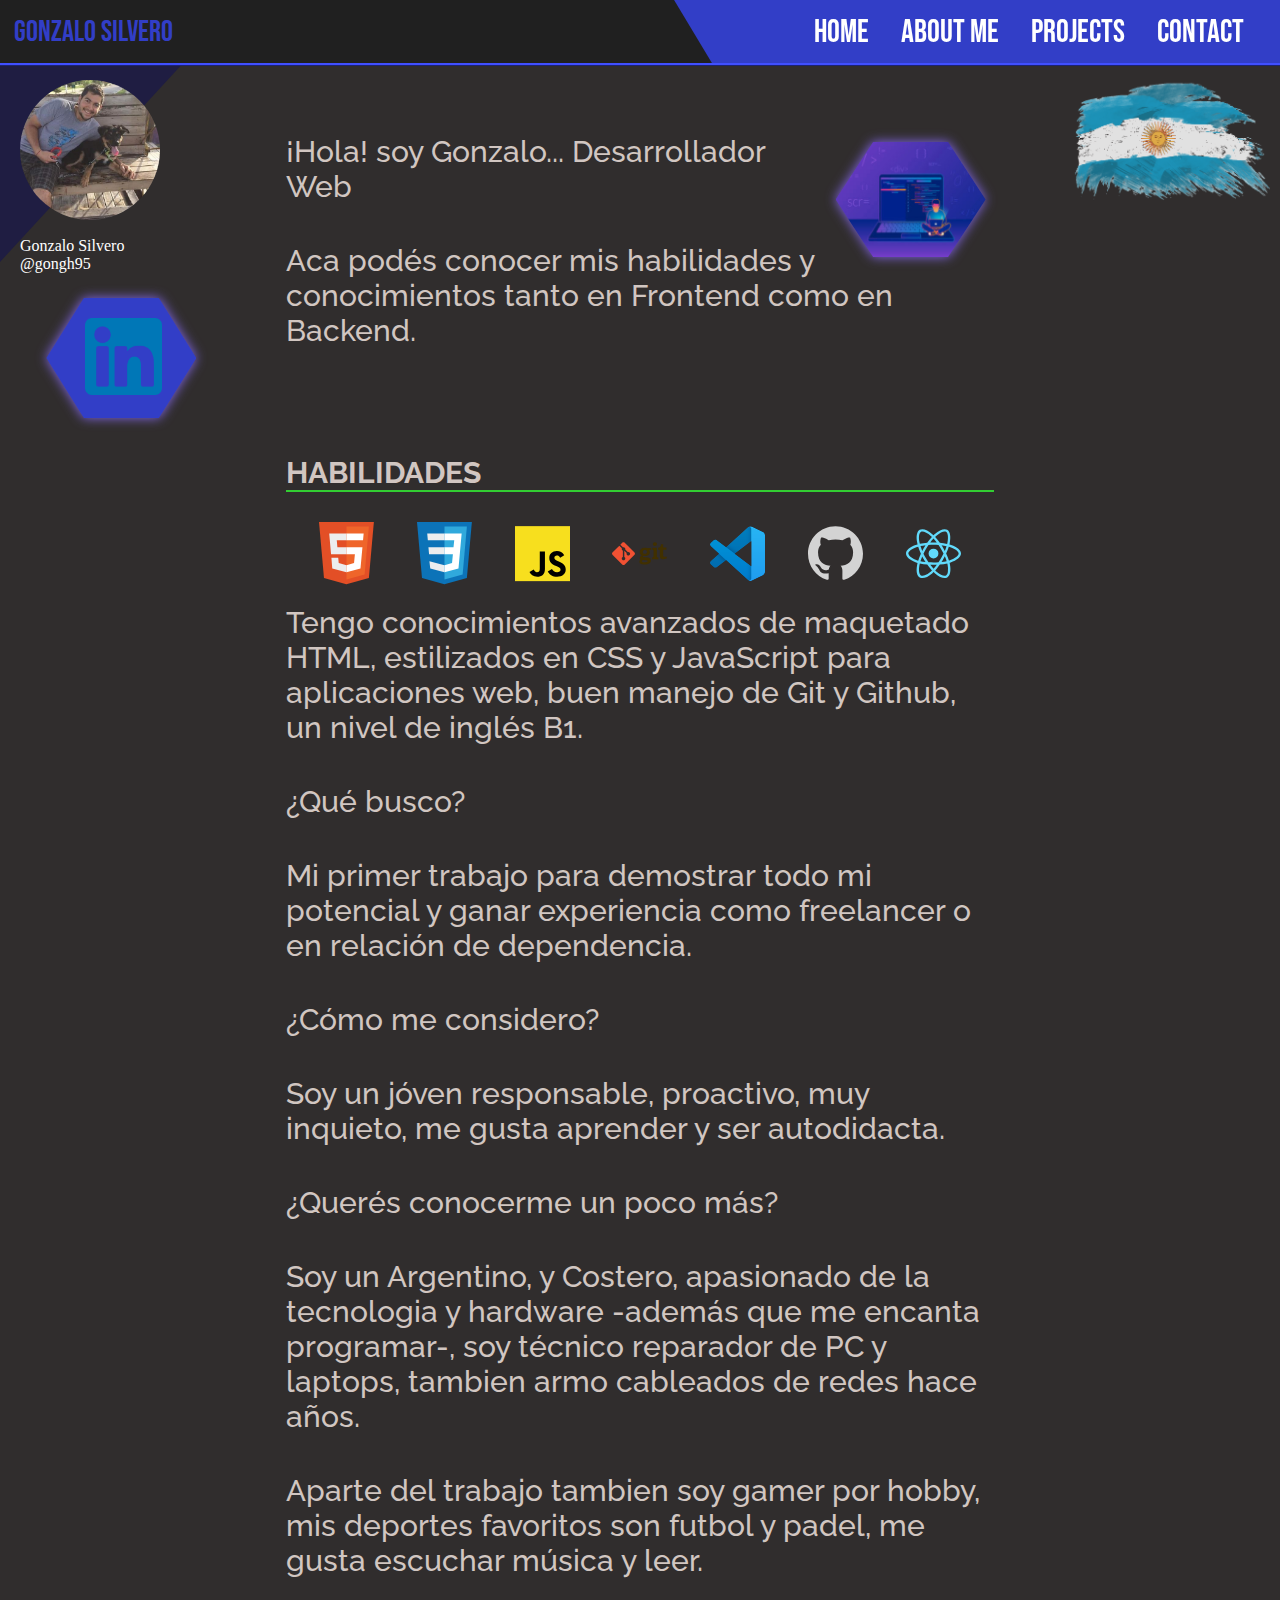
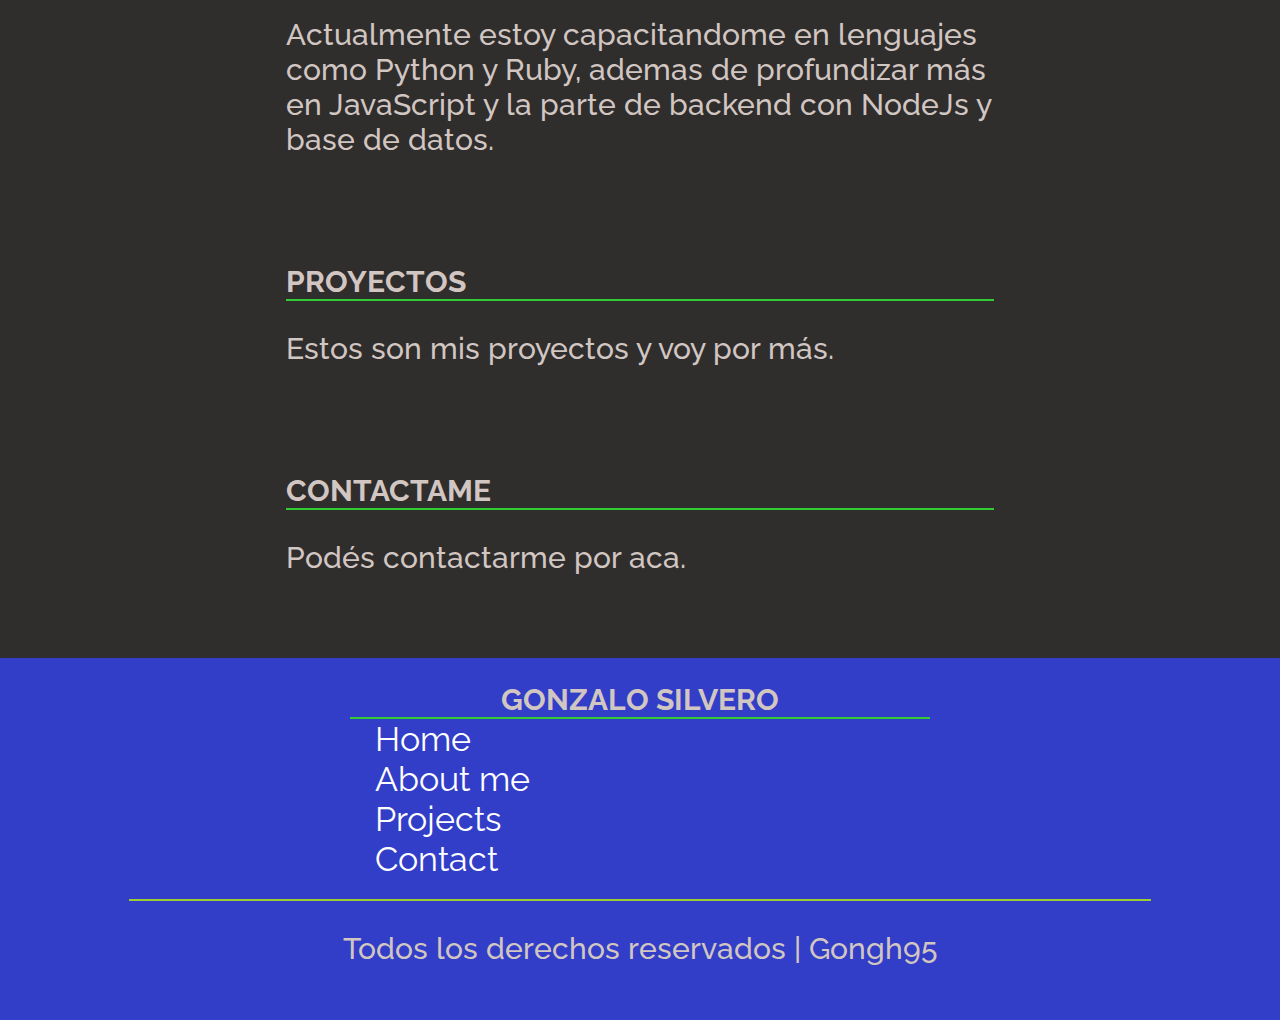
==== commit cf9d34ca: "cambio diseño principal" ====
--- a/index.html
+++ b/index.html
@@ -177,8 +177,15 @@
                         fill="#61dafb" />
                 </svg>
             </div>
-            <p>Tengo conocimientos avanzados de maquetado HTML, estilizados en CSS, JavaScript para aplicaciones web, buen manejo de Git y Github</p>
-            <p>Tambien estoy estudiando Ruby, Python y frameworks</p>
+            <p>Tengo conocimientos avanzados de maquetado HTML, estilizados en CSS y JavaScript para aplicaciones web, buen manejo de Git y Github, un nivel de inglés B1.</p>
+            <p>¿Qué busco?</p>
+            <p>Mi primer trabajo para demostrar todo mi potencial y ganar experiencia como freelancer o en relación de dependencia.</p>
+            <p>¿Cómo me considero?</p>
+            <p>Soy un jóven responsable, proactivo, muy inquieto, me gusta aprender y ser autodidacta.</p>
+            <p>¿Querés conocerme un poco más?</p>
+            <p>Soy un Argentino, y Costero, apasionado de la tecnologia y hardware -además que me encanta programar-, soy técnico reparador de PC y laptops, tambien armo cableados de redes hace años.</p>
+            <p>Aparte del trabajo tambien soy gamer por hobby, mis deportes favoritos son futbol y padel, me gusta escuchar música y leer.</p>
+            <p>Actualmente estoy capacitandome en lenguajes como Python y Ruby, ademas de profundizar más en JavaScript y la parte de backend con NodeJs y base de datos.</p>
         <!-- <span>Lorem ipsum dolor sit amet consectetur adipisicing elit. Enim quia maxime excepturi reiciendis sed modi? Quidem nesciunt harum soluta necessitatibus nulla unde eaque dicta, assumenda laboriosam dolore itaque totam voluptates!
             Voluptates esse possimus dolor ducimus dignissimos, doloribus harum illo laborum nostrum molestias. Veniam, natus animi iure recusandae ullam dolorem laborum architecto dolore voluptates iste tempore voluptatibus. Facilis dolorem et voluptatem.
             Quod, in adipisci qui eveniet ullam corrupti assumenda dolore ex inventore a vitae eius libero, hic iure itaque deleniti, autem amet nihil. Iure voluptas harum nesciunt provident quisquam perspiciatis officiis?
@@ -200,10 +207,15 @@
             Sint perspiciatis laborum alias quos accusantium. Omnis nobis qui vitae impedit atque magni mollitia, commodi quaerat, nihil laboriosam maiores, odit animi? Necessitatibus temporibus consectetur voluptas maiores deleniti, vero accusamus iure.
             Minus nobis hic molestiae magnam laudantium autem quae, similique maxime quam. Exercitationem officia iste suscipit labore excepturi quia optio repellat? Maxime amet debitis minus quisquam repudiandae, eligendi dolore dolor esse!</span>-->
         </div>
+        <div id="projects" class="cont container-projects">
+            <h3>PROYECTOS</h3>
+            <p>Estos son mis proyectos y voy por más.</p>
+        </div>
     </main>
     <div id="contact" class="contact-form">
         <div class="cont container-form">
             <h3>CONTACTAME</h3>
+            <p>Podés contactarme por aca.</p>
         </div>
     </div>
     <footer id="footer">
--- a/estilos.css
+++ b/estilos.css
@@ -20,8 +20,8 @@
 
 body {
     font-size: 16px;
-    /* background-color: var(--main-clr); */
-    background: linear-gradient(175deg, var(--main-clr), #241a1c);
+    background-color: #302d2d;
+    /* background: linear-gradient(175deg, var(--main-clr), #241a1c); */
 }
 
 /* HEADER */
@@ -174,12 +174,12 @@
     margin: .5em auto 1em auto;
     padding: 1.2em;
     /* background: var(--third-clr); */
-    background: linear-gradient(180deg, var(--third-clr) 63%, transparent);
+    /* background: linear-gradient(180deg, var(--third-clr) 63%, transparent); */
     width: 100%;
     max-width: 400px;
     min-width: 320px;
-    border: 1px solid var(--dark-blue-clr);
-    box-shadow: inset 0px 0px 7px 2px var(--dark-blue-clr), 0px 0px 14px 1px var(--dark-blue-clr);
+    /* border: 1px solid var(--dark-blue-clr); */
+    /* box-shadow: inset 0px 0px 7px 2px var(--dark-blue-clr), 0px 0px 14px 1px var(--dark-blue-clr); */
 }
 .cont-footer {
     font-family: 'Raleway', sans-serif;
@@ -188,8 +188,8 @@
     background: var(--blue-clr); 
     width: 100%;
     height: auto;
-    border: 1px solid var(--dark-blue-clr);
-    box-shadow: inset 0px 0px 7px 2px var(--dark-blue-clr), 0px 0px 14px 1px var(--dark-blue-clr);
+    /* border: 1px solid var(--dark-blue-clr); */
+    /* box-shadow: inset 0px 0px 7px 2px var(--dark-blue-clr), 0px 0px 14px 1px var(--dark-blue-clr); */
 }
 #main .github-flotante {
     display: none;
@@ -243,9 +243,10 @@
     top: 17px;
 }
 h3 {
-    font: 1.5em;
+    font-size: 1.5em;
     color: var(--letter-clr);
     margin-bottom: 1em;
+    border-bottom: 2px solid #32cd32;
 }
 p {
     font-size: 1.10em;
@@ -271,23 +272,24 @@
     }
 }
 #main .scroll-mobile-container {
-    transition: all .2s;
-    position: absolute;
-    width: 100%;
-    height: auto;
-    margin: 0 auto;
+    transition: all .6s;
+    position: absolute;
+    width: 100%;
+    height: 49%;
+    /* margin: 0 auto; */
     text-align: center;
-    bottom: 20px;
+    bottom: 0;
     filter: drop-shadow(2px 2px 7px rgb(26, 14, 36));
-}
-#main .scroll-mobile-container > span {
-    color: #ffffff;
-    font-size: 1.5em;
-}
+    font-family: fantasy;
+    background: linear-gradient(0deg, #00000091/*#302d2d*/ 75%, transparent 98%);
+}
+
 #main .scroll-mobile-container .icon-container {
     width: 103px;
     margin: 0 auto;
     animation: icon-move 2s infinite;
+    position: relative;
+    top: 22%;
 }
 #main .scroll-mobile-container .icon-container .icon {
     width: 40px;
@@ -302,6 +304,14 @@
     height: 6px;
     background-color: #fff;
     transform: rotate(90deg) translate(17px, 2px);
+}
+#main .scroll-mobile-container > span {
+    color: #ffffff;
+    font-size: 1.95em;
+    /* margin-top: 102px; */
+    position: relative;
+    top: 23%;
+    margin: 0 auto;
 }
 .animado-desvanecer {
     opacity: 0;
@@ -327,12 +337,14 @@
 /* FOOTER */
 
 #footer .container-footer > h3 {
+    margin: 0 auto;
     text-align: center;
+    width: 47%;
 }
 
 #footer .container-footer .ul-footer-container {
     margin: 0 auto;
-    padding: 0 0 0 20%;
+    padding: 0 0 20px 20%;
     border-bottom: 2px solid yellowgreen;
     width: 83%;
 }
@@ -468,6 +480,9 @@
     p {
         font-size: 1.5em;
     }
+    #main .container-welcome {
+        padding-top: 3em;
+    }
     #main .github-text-profile {
         top: 237px;
     }
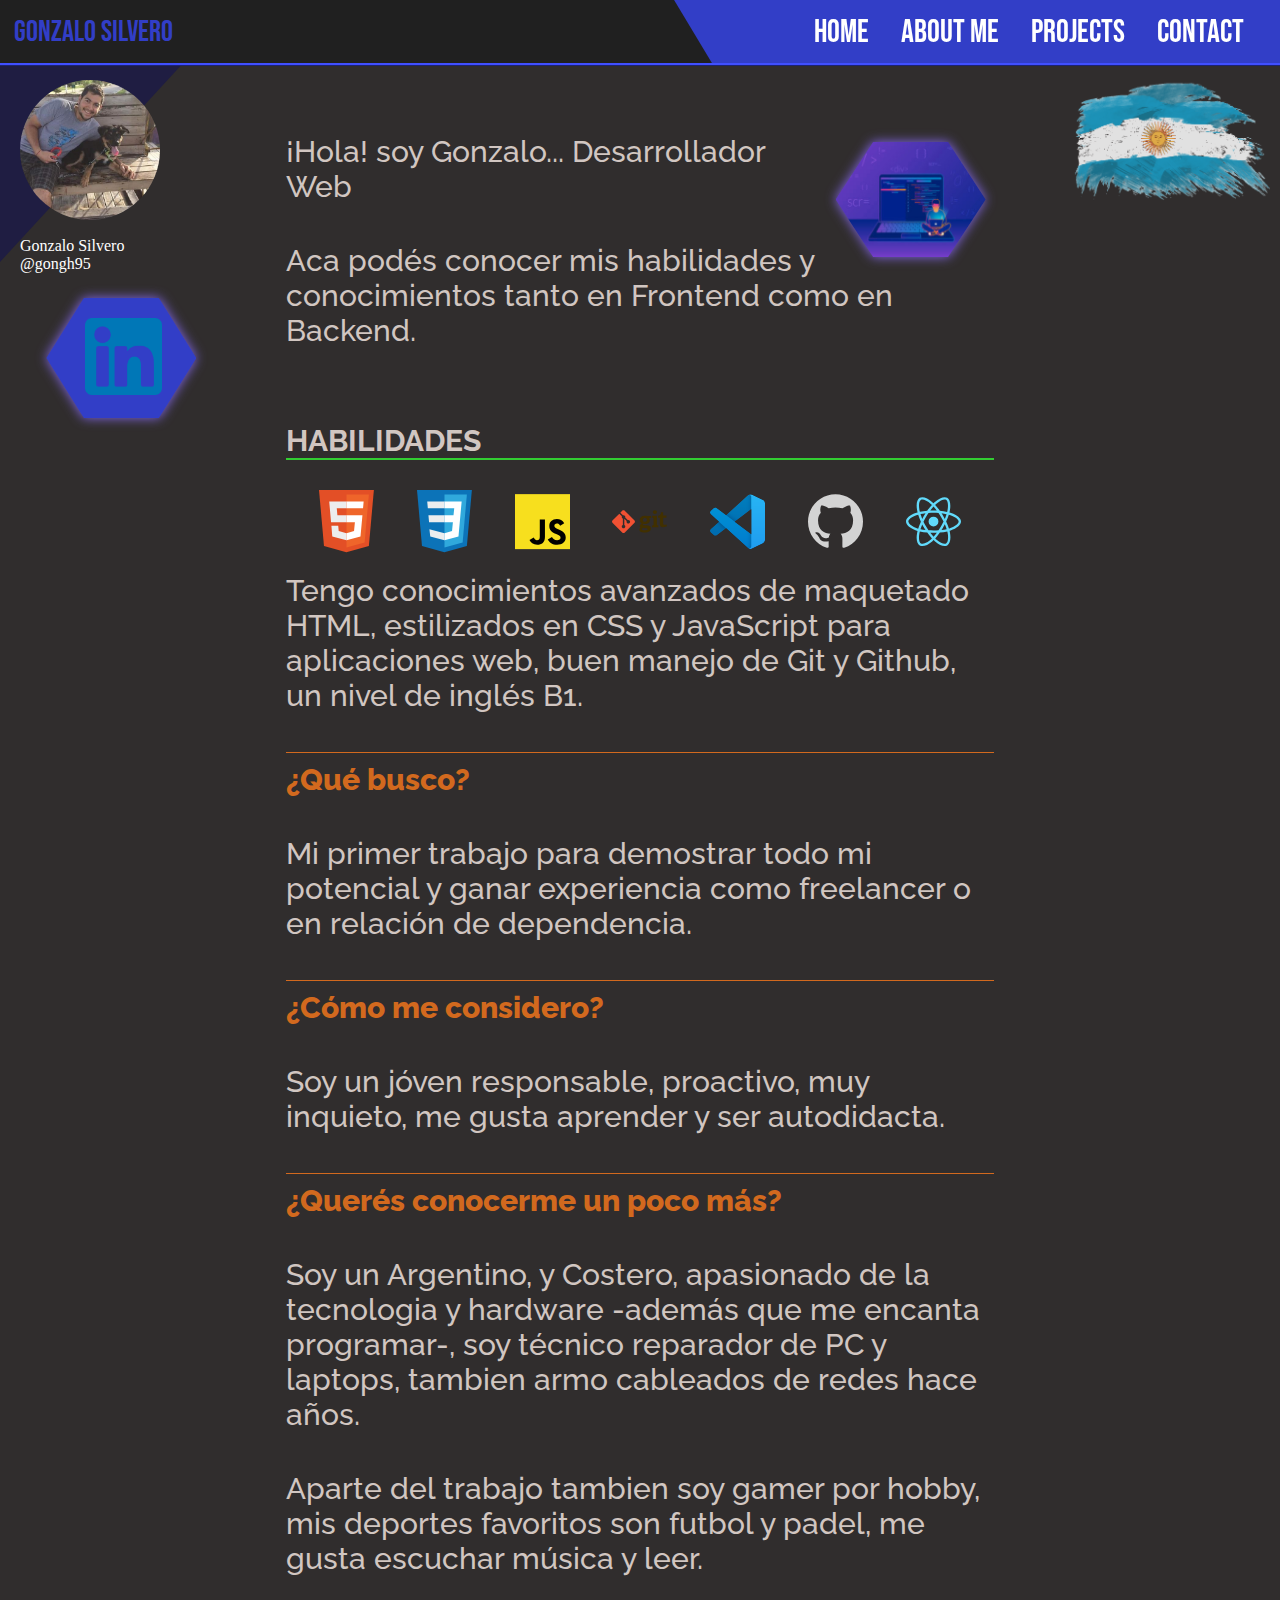
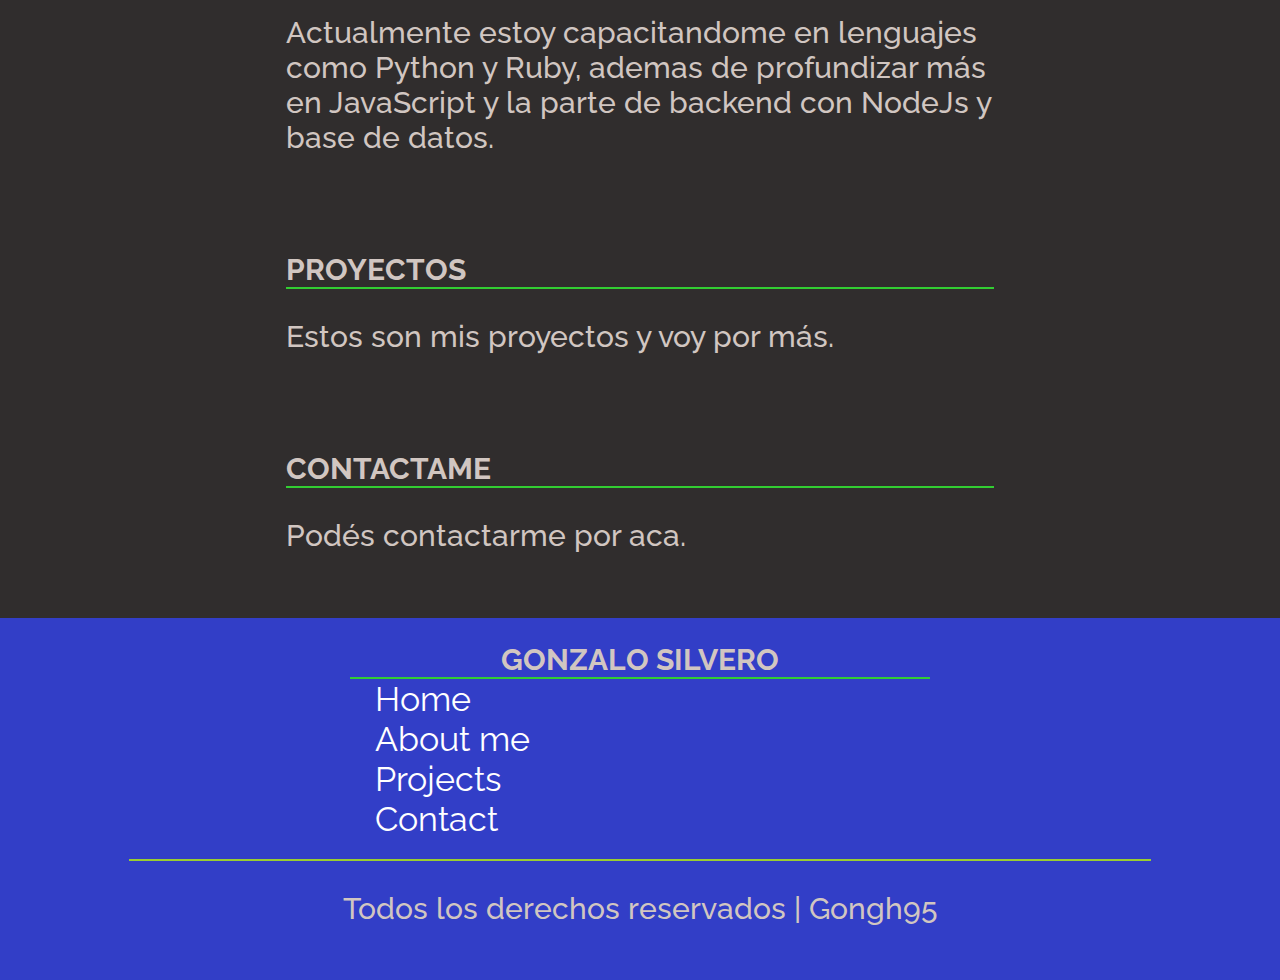
==== commit 94df6602: "minor changes in colors and paddings/margins" ====
--- a/index.html
+++ b/index.html
@@ -178,11 +178,11 @@
                 </svg>
             </div>
             <p>Tengo conocimientos avanzados de maquetado HTML, estilizados en CSS y JavaScript para aplicaciones web, buen manejo de Git y Github, un nivel de inglés B1.</p>
-            <p>¿Qué busco?</p>
+            <p class="subtitulo">¿Qué busco?</p>
             <p>Mi primer trabajo para demostrar todo mi potencial y ganar experiencia como freelancer o en relación de dependencia.</p>
-            <p>¿Cómo me considero?</p>
+            <p class="subtitulo">¿Cómo me considero?</p>
             <p>Soy un jóven responsable, proactivo, muy inquieto, me gusta aprender y ser autodidacta.</p>
-            <p>¿Querés conocerme un poco más?</p>
+            <p class="subtitulo">¿Querés conocerme un poco más?</p>
             <p>Soy un Argentino, y Costero, apasionado de la tecnologia y hardware -además que me encanta programar-, soy técnico reparador de PC y laptops, tambien armo cableados de redes hace años.</p>
             <p>Aparte del trabajo tambien soy gamer por hobby, mis deportes favoritos son futbol y padel, me gusta escuchar música y leer.</p>
             <p>Actualmente estoy capacitandome en lenguajes como Python y Ruby, ademas de profundizar más en JavaScript y la parte de backend con NodeJs y base de datos.</p>
--- a/estilos.css
+++ b/estilos.css
@@ -171,7 +171,7 @@
 }
 .cont {
     font-family: 'Raleway', sans-serif;
-    margin: .5em auto 1em auto;
+    margin: .5em auto .1em auto;
     padding: 1.2em;
     /* background: var(--third-clr); */
     /* background: linear-gradient(180deg, var(--third-clr) 63%, transparent); */
@@ -206,6 +206,7 @@
     height: auto;
     /* padding: 20px; */
     /* margin: 0 auto; */
+    padding-bottom: 0.1em;
     
 }
 #main .container-welcome > img {
@@ -254,6 +255,12 @@
     font-weight: 500;
     margin-bottom: 1.3em;
 }
+.subtitulo {
+    font-weight: 800;
+    border-top: 1px solid;
+    padding-top: 0.3em;
+    color: #d2691e;
+}
 .texto2 {
     margin-left: 3.7em;
 }
@@ -275,10 +282,10 @@
     transition: all .6s;
     position: absolute;
     width: 100%;
-    height: 49%;
+    height: 100vh;
     /* margin: 0 auto; */
     text-align: center;
-    bottom: 0;
+    bottom: -56%;
     filter: drop-shadow(2px 2px 7px rgb(26, 14, 36));
     font-family: fantasy;
     background: linear-gradient(0deg, #00000091/*#302d2d*/ 75%, transparent 98%);
@@ -362,6 +369,11 @@
 
 /* MEDIA QUERYS */
 
+@media screen and (max-width: 320px) {
+    .cont {
+        min-width: 280px;
+    }
+}
 @media screen and (min-width: 510px) {
     .texto2 {
         margin-left:0;
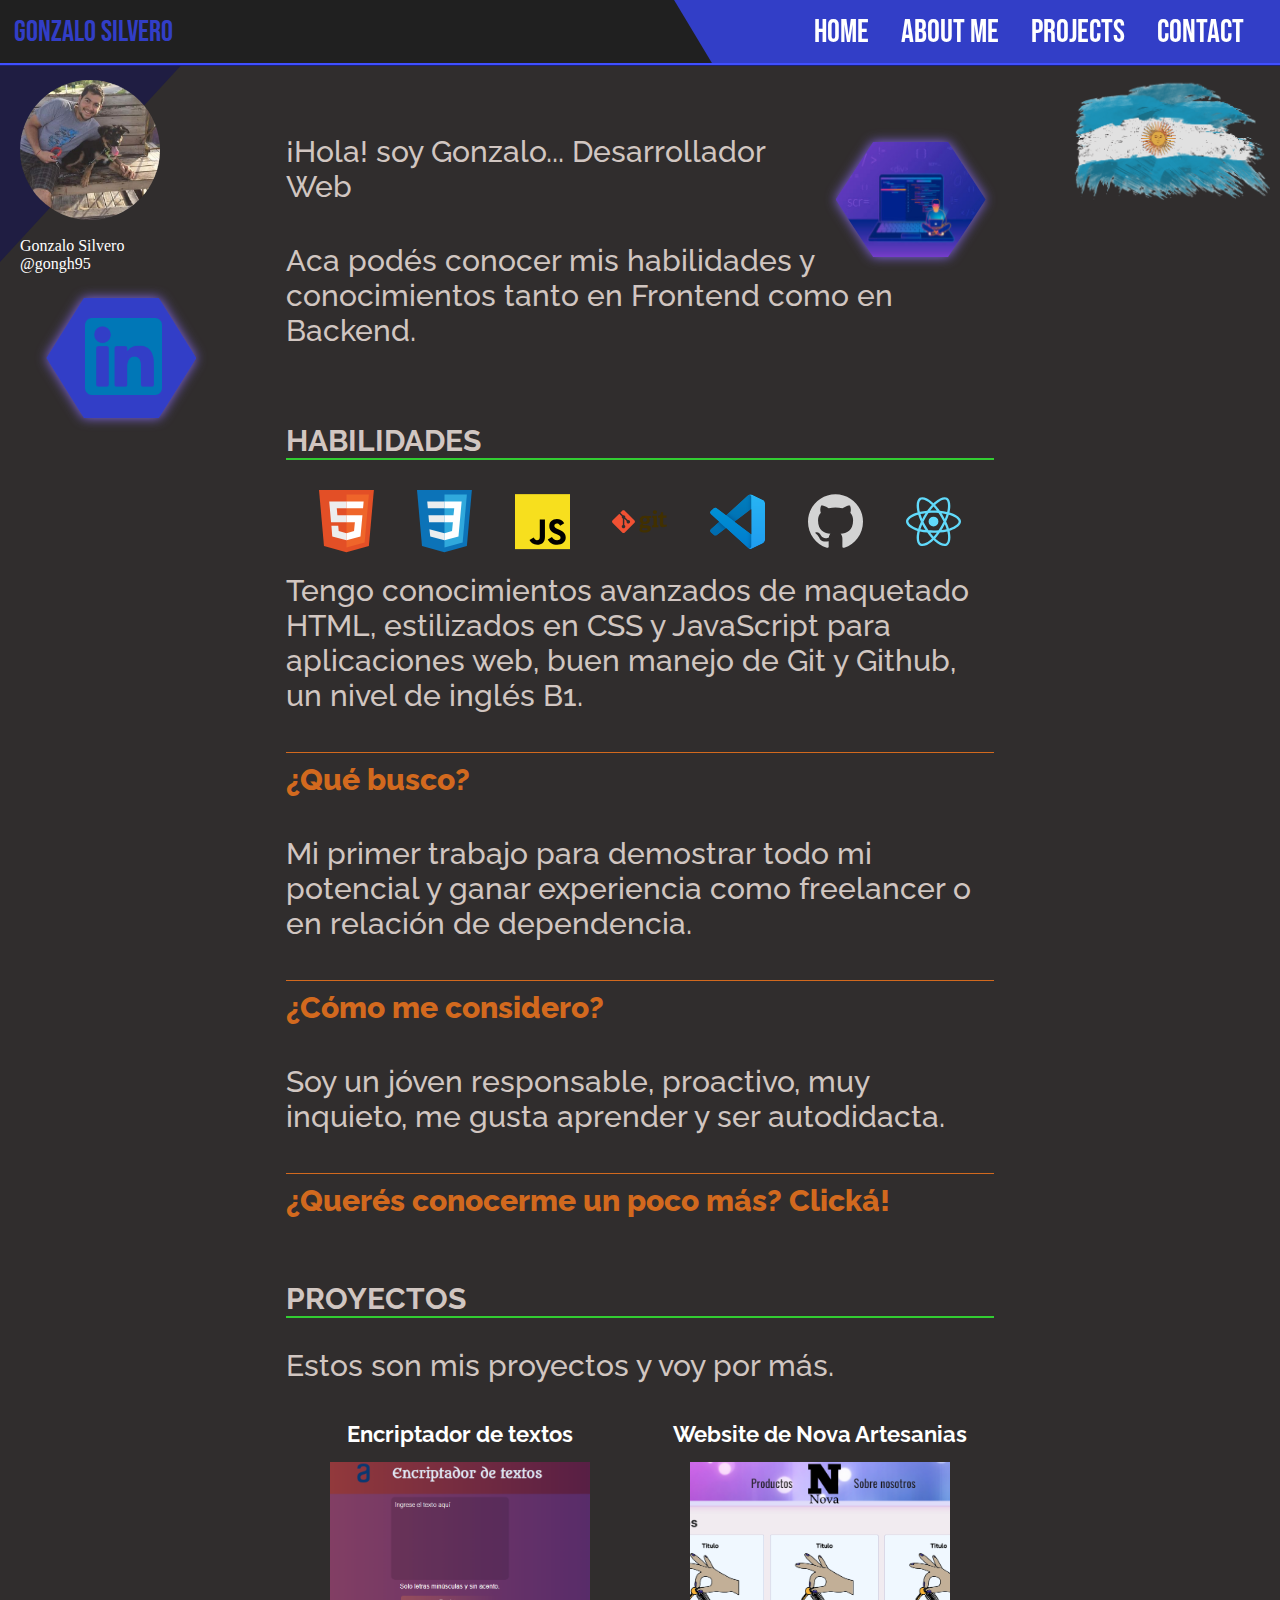
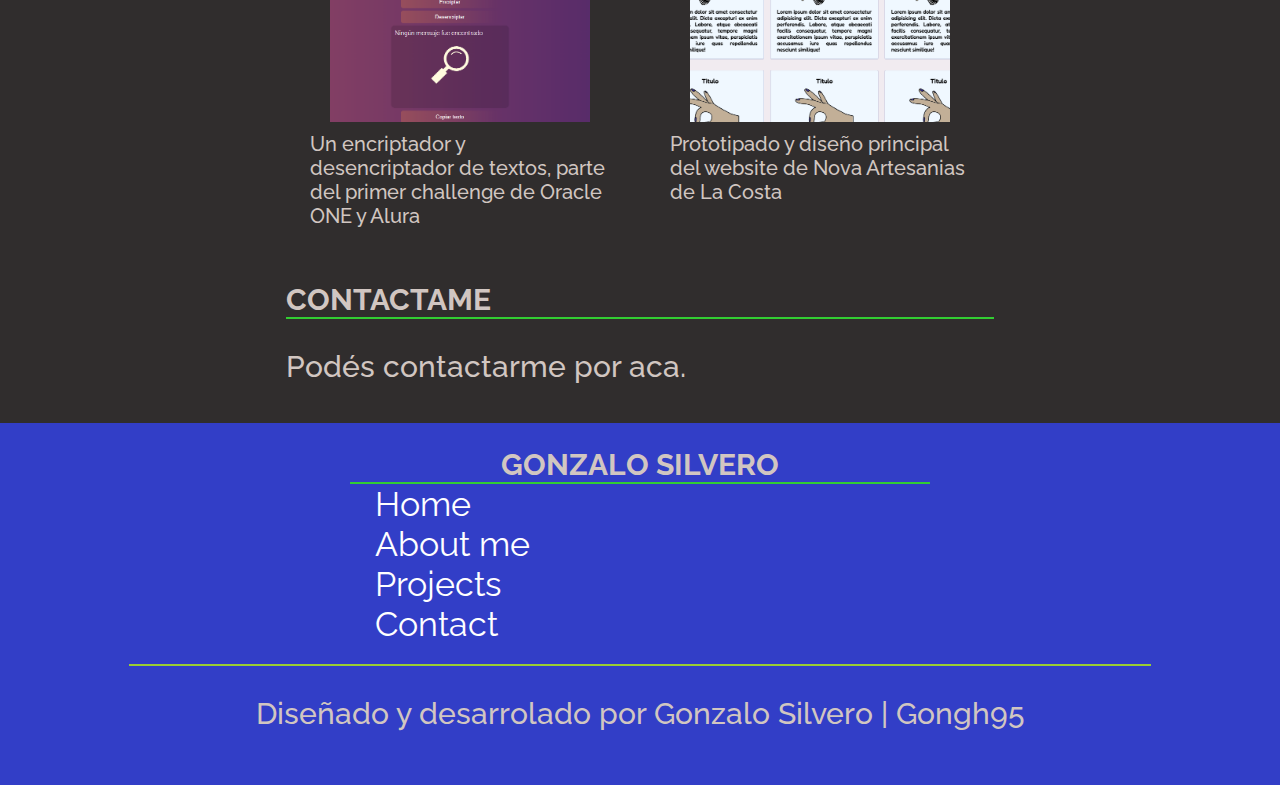
==== commit 376995bf: "diseño section proyectos y arreglos menores" ====
--- a/index.html
+++ b/index.html
@@ -35,7 +35,7 @@
                 <ul>
                     <li><a onclick=esconderAlApretarLink() href="#">Home</a></li>
                     <li><a onclick=esconderAlApretarLink() href="#about-me">About me</a></li>
-                    <li><a onclick=esconderAlApretarLink() href="#">Projects</a></li>
+                    <li><a onclick=esconderAlApretarLink() href="#projects">Projects</a></li>
                     <li><a onclick=esconderAlApretarLink() href="#contact">Contact</a></li>
                 </ul>
             </div>
@@ -77,139 +77,140 @@
         </div>
         <div id="about-me" class="cont container-habilidades">
             <h3>HABILIDADES</h3>
-            <div class="habilidades">
-                <svg class="html" xmlns="http://www.w3.org/2000/svg" viewBox="0 0 452 520">
-                    <path fill="#e34f26" d="M41 460L0 0h451l-41 460-185 52" />
-                    <path fill="#ef652a" d="M226 472l149-41 35-394H226" />
-                    <path fill="#ecedee"
-                        d="M226 208h-75l-5-58h80V94H84l15 171h127zm0 147l-64-17-4-45h-56l7 89 117 32z" />
-                    <path fill="#fff" d="M226 265h69l-7 73-62 17v59l115-32 16-174H226zm0-171v56h136l5-56z" />
-                </svg>
-                <svg class="css" xmlns="http://www.w3.org/2000/svg" viewBox="0 0 452 520">
-                    <path fill="#0c73b8" d="M41 460L0 0h451l-41 460-185 52" />
-                    <path fill="#30a9dc" d="M226 472l149-41 35-394H226" />
-                    <path fill="#ecedee" d="M226 208H94l5 57h127zm0-114H84l5 56h137zm0 261l-124-33 7 60 117 32z" />
-                    <path fill="#fff" d="M226 265h69l-7 73-62 17v59l115-32 26-288H226v56h80l-6 58h-74z" />
-                </svg>
-                <svg class="js" xmlns="http://www.w3.org/2000/svg" viewBox="0 0 630 630">
-                    <rect width="630" height="630" fill="#f7df1e" />
-                    <path
-                        d="m423.2 492.19c12.69 20.72 29.2 35.95 58.4 35.95 24.53 0 40.2-12.26 40.2-29.2 0-20.3-16.1-27.49-43.1-39.3l-14.8-6.35c-42.72-18.2-71.1-41-71.1-89.2 0-44.4 33.83-78.2 86.7-78.2 37.64 0 64.7 13.1 84.2 47.4l-46.1 29.6c-10.15-18.2-21.1-25.37-38.1-25.37-17.34 0-28.33 11-28.33 25.37 0 17.76 11 24.95 36.4 35.95l14.8 6.34c50.3 21.57 78.7 43.56 78.7 93 0 53.3-41.87 82.5-98.1 82.5-54.98 0-90.5-26.2-107.88-60.54zm-209.13 5.13c9.3 16.5 17.76 30.45 38.1 30.45 19.45 0 31.72-7.61 31.72-37.2v-201.3h59.2v202.1c0 61.3-35.94 89.2-88.4 89.2-47.4 0-74.85-24.53-88.81-54.075z" />
-                </svg>
-                <svg class="git" xmlns="http://www.w3.org/2000/svg" viewBox="0 0 272.96 114.01">
-                    <path fill="#413000"
-                        d="m163.59,38.806c-5.985,0-10.442,2.9389-10.442,10.012,0,5.3291,2.9375,9.0284,10.12,9.0284,6.0875,0,10.222-3.5869,10.222-9.2485,0-6.416-3.7-9.7915-9.9-9.7915zm-11.97,49.94c-1.4162,1.7382-2.8275,3.585-2.8275,5.7646,0,4.3482,5.545,5.6568,13.162,5.6568,6.31,0,14.905-0.44188,14.905-6.3085,0-3.4869-4.135-3.7028-9.36-4.0304l-15.88-1.0825zm32.201-49.611c1.955,2.5029,4.025,5.9848,4.025,10.989,0,12.075-9.465,19.146-23.169,19.146-3.485,0-6.64-0.43412-8.5962-0.97712l-3.5912,5.7648,10.66,0.65125c18.822,1.1992,29.915,1.7442,29.915,16.208,0,12.514-10.985,19.581-29.915,19.581-19.69,0-27.196-5.0049-27.196-13.598,0-4.8975,2.1762-7.5025,5.9838-11.098-3.5912-1.518-4.7862-4.2362-4.7862-7.1748,0-2.395,1.195-4.5702,3.1562-6.6386,1.9575-2.065,4.1325-4.1348,6.7438-6.5274-5.33-2.6104-9.3562-8.2676-9.3562-16.319,0-12.509,8.2688-21.1,24.91-21.1,4.6788,0,7.5088,0.43062,10.011,1.0874h21.215v9.2446l-10.01,0.76175" />
-                    <path fill="#413000"
-                        d="m212.98,19.366c-6.2025,0-9.7912-3.5932-9.7912-9.7964,0-6.1954,3.5888-9.5704,9.7912-9.5704,6.31,0,9.9,3.375,9.9,9.5704,0,6.2031-3.59,9.7964-9.9,9.7964zm-14.036,65.376,0-8.5899,5.55-0.75925c1.5238-0.22075,1.74-0.5445,1.74-2.1802v-31.983c0-1.1942-0.325-1.959-1.4162-2.2828l-5.8738-2.0688,1.1962-8.8086h22.521v45.144c0,1.7438,0.105,1.9595,1.7412,2.1802l5.5488,0.75925v8.5899h-31.008" />
-                    <path fill="#413000"
-                        d="m272.97,80.526c-4.68,2.2818-11.532,4.3491-17.736,4.3491-12.945,0-17.839-5.2168-17.839-17.515v-28.5c0-0.65138,0-1.0884-0.87375-1.0884h-7.6138v-9.6816c9.5762-1.0908,13.381-5.8784,14.578-17.736h10.336v15.453c0,0.75875,0,1.0874,0.87125,1.0874h15.338v10.877h-16.209v25.999c0,6.4194,1.525,8.9194,7.3962,8.9194,3.05,0,6.2012-0.75925,8.8125-1.7392l2.94,9.5761" />
-                    <path fill="#f05133"
-                        d="M111.78,51.977,62.035,2.2381c-2.8622-2.8648-7.5082-2.8648-10.374,0l-10.329,10.33,13.102,13.102c3.0459-1.0284,6.5371-0.33888,8.9639,2.0884,2.4394,2.4424,3.124,5.9634,2.0698,9.0195l12.628,12.628c3.0551-1.0528,6.58-0.37262,9.0195,2.0712,3.4106,3.4096,3.4106,8.9345,0,12.345-3.4111,3.4116-8.936,3.4116-12.349,0-2.5645-2.5665-3.1988-6.3345-1.8999-9.4942l-11.777-11.777-0.001,30.991c0.8315,0.41162,1.6162,0.961,2.3091,1.6509,3.4096,3.4092,3.4096,8.9331,0,12.348-3.4106,3.4091-8.938,3.4091-12.345,0-3.4101-3.4146-3.4101-8.9385,0-12.348,0.84275-0.84125,1.8179-1.478,2.8584-1.9048v-31.279c-1.041-0.425-2.015-1.057-2.859-1.905-2.583-2.581-3.2051-6.372-1.8804-9.5439l-12.916-12.918-34.106,34.105c-2.8657,2.867-2.8657,7.513,0,10.378l49.742,49.739c2.8638,2.8648,7.5082,2.8648,10.376,0l49.512-49.504c2.8648-2.8662,2.8648-7.5136,0-10.379" />
-                </svg>
-                <svg class="vscode" viewBox="0 0 100 100" fill="none" xmlns="http://www.w3.org/2000/svg">
-                    <mask id="mask0" mask-type="alpha" maskUnits="userSpaceOnUse" x="0" y="0" width="100" height="100">
+            <div class="contenedor-slider">
+                <div class="habilidades">
+                    <svg class="html" xmlns="http://www.w3.org/2000/svg" viewBox="0 0 452 520">
+                        <path fill="#e34f26" d="M41 460L0 0h451l-41 460-185 52" />
+                        <path fill="#ef652a" d="M226 472l149-41 35-394H226" />
+                        <path fill="#ecedee"
+                            d="M226 208h-75l-5-58h80V94H84l15 171h127zm0 147l-64-17-4-45h-56l7 89 117 32z" />
+                        <path fill="#fff" d="M226 265h69l-7 73-62 17v59l115-32 16-174H226zm0-171v56h136l5-56z" />
+                    </svg>
+                    <svg class="css" xmlns="http://www.w3.org/2000/svg" viewBox="0 0 452 520">
+                        <path fill="#0c73b8" d="M41 460L0 0h451l-41 460-185 52" />
+                        <path fill="#30a9dc" d="M226 472l149-41 35-394H226" />
+                        <path fill="#ecedee" d="M226 208H94l5 57h127zm0-114H84l5 56h137zm0 261l-124-33 7 60 117 32z" />
+                        <path fill="#fff" d="M226 265h69l-7 73-62 17v59l115-32 26-288H226v56h80l-6 58h-74z" />
+                    </svg>
+                    <svg class="js" xmlns="http://www.w3.org/2000/svg" viewBox="0 0 630 630">
+                        <rect width="630" height="630" fill="#f7df1e" />
+                        <path
+                            d="m423.2 492.19c12.69 20.72 29.2 35.95 58.4 35.95 24.53 0 40.2-12.26 40.2-29.2 0-20.3-16.1-27.49-43.1-39.3l-14.8-6.35c-42.72-18.2-71.1-41-71.1-89.2 0-44.4 33.83-78.2 86.7-78.2 37.64 0 64.7 13.1 84.2 47.4l-46.1 29.6c-10.15-18.2-21.1-25.37-38.1-25.37-17.34 0-28.33 11-28.33 25.37 0 17.76 11 24.95 36.4 35.95l14.8 6.34c50.3 21.57 78.7 43.56 78.7 93 0 53.3-41.87 82.5-98.1 82.5-54.98 0-90.5-26.2-107.88-60.54zm-209.13 5.13c9.3 16.5 17.76 30.45 38.1 30.45 19.45 0 31.72-7.61 31.72-37.2v-201.3h59.2v202.1c0 61.3-35.94 89.2-88.4 89.2-47.4 0-74.85-24.53-88.81-54.075z" />
+                    </svg>
+                    <svg class="git" xmlns="http://www.w3.org/2000/svg" viewBox="0 0 272.96 114.01">
+                        <path fill="#413000"
+                            d="m163.59,38.806c-5.985,0-10.442,2.9389-10.442,10.012,0,5.3291,2.9375,9.0284,10.12,9.0284,6.0875,0,10.222-3.5869,10.222-9.2485,0-6.416-3.7-9.7915-9.9-9.7915zm-11.97,49.94c-1.4162,1.7382-2.8275,3.585-2.8275,5.7646,0,4.3482,5.545,5.6568,13.162,5.6568,6.31,0,14.905-0.44188,14.905-6.3085,0-3.4869-4.135-3.7028-9.36-4.0304l-15.88-1.0825zm32.201-49.611c1.955,2.5029,4.025,5.9848,4.025,10.989,0,12.075-9.465,19.146-23.169,19.146-3.485,0-6.64-0.43412-8.5962-0.97712l-3.5912,5.7648,10.66,0.65125c18.822,1.1992,29.915,1.7442,29.915,16.208,0,12.514-10.985,19.581-29.915,19.581-19.69,0-27.196-5.0049-27.196-13.598,0-4.8975,2.1762-7.5025,5.9838-11.098-3.5912-1.518-4.7862-4.2362-4.7862-7.1748,0-2.395,1.195-4.5702,3.1562-6.6386,1.9575-2.065,4.1325-4.1348,6.7438-6.5274-5.33-2.6104-9.3562-8.2676-9.3562-16.319,0-12.509,8.2688-21.1,24.91-21.1,4.6788,0,7.5088,0.43062,10.011,1.0874h21.215v9.2446l-10.01,0.76175" />
+                        <path fill="#413000"
+                            d="m212.98,19.366c-6.2025,0-9.7912-3.5932-9.7912-9.7964,0-6.1954,3.5888-9.5704,9.7912-9.5704,6.31,0,9.9,3.375,9.9,9.5704,0,6.2031-3.59,9.7964-9.9,9.7964zm-14.036,65.376,0-8.5899,5.55-0.75925c1.5238-0.22075,1.74-0.5445,1.74-2.1802v-31.983c0-1.1942-0.325-1.959-1.4162-2.2828l-5.8738-2.0688,1.1962-8.8086h22.521v45.144c0,1.7438,0.105,1.9595,1.7412,2.1802l5.5488,0.75925v8.5899h-31.008" />
+                        <path fill="#413000"
+                            d="m272.97,80.526c-4.68,2.2818-11.532,4.3491-17.736,4.3491-12.945,0-17.839-5.2168-17.839-17.515v-28.5c0-0.65138,0-1.0884-0.87375-1.0884h-7.6138v-9.6816c9.5762-1.0908,13.381-5.8784,14.578-17.736h10.336v15.453c0,0.75875,0,1.0874,0.87125,1.0874h15.338v10.877h-16.209v25.999c0,6.4194,1.525,8.9194,7.3962,8.9194,3.05,0,6.2012-0.75925,8.8125-1.7392l2.94,9.5761" />
+                        <path fill="#f05133"
+                            d="M111.78,51.977,62.035,2.2381c-2.8622-2.8648-7.5082-2.8648-10.374,0l-10.329,10.33,13.102,13.102c3.0459-1.0284,6.5371-0.33888,8.9639,2.0884,2.4394,2.4424,3.124,5.9634,2.0698,9.0195l12.628,12.628c3.0551-1.0528,6.58-0.37262,9.0195,2.0712,3.4106,3.4096,3.4106,8.9345,0,12.345-3.4111,3.4116-8.936,3.4116-12.349,0-2.5645-2.5665-3.1988-6.3345-1.8999-9.4942l-11.777-11.777-0.001,30.991c0.8315,0.41162,1.6162,0.961,2.3091,1.6509,3.4096,3.4092,3.4096,8.9331,0,12.348-3.4106,3.4091-8.938,3.4091-12.345,0-3.4101-3.4146-3.4101-8.9385,0-12.348,0.84275-0.84125,1.8179-1.478,2.8584-1.9048v-31.279c-1.041-0.425-2.015-1.057-2.859-1.905-2.583-2.581-3.2051-6.372-1.8804-9.5439l-12.916-12.918-34.106,34.105c-2.8657,2.867-2.8657,7.513,0,10.378l49.742,49.739c2.8638,2.8648,7.5082,2.8648,10.376,0l49.512-49.504c2.8648-2.8662,2.8648-7.5136,0-10.379" />
+                    </svg>
+                    <svg class="vscode" viewBox="0 0 100 100" fill="none" xmlns="http://www.w3.org/2000/svg">
+                        <mask id="mask0" mask-type="alpha" maskUnits="userSpaceOnUse" x="0" y="0" width="100" height="100">
+                            <path fill-rule="evenodd" clip-rule="evenodd"
+                                d="M70.9119 99.3171C72.4869 99.9307 74.2828 99.8914 75.8725 99.1264L96.4608 89.2197C98.6242 88.1787 100 85.9892 100 83.5872V16.4133C100 14.0113 98.6243 11.8218 96.4609 10.7808L75.8725 0.873756C73.7862 -0.130129 71.3446 0.11576 69.5135 1.44695C69.252 1.63711 69.0028 1.84943 68.769 2.08341L29.3551 38.0415L12.1872 25.0096C10.589 23.7965 8.35363 23.8959 6.86933 25.2461L1.36303 30.2549C-0.452552 31.9064 -0.454633 34.7627 1.35853 36.417L16.2471 50.0001L1.35853 63.5832C-0.454633 65.2374 -0.452552 68.0938 1.36303 69.7453L6.86933 74.7541C8.35363 76.1043 10.589 76.2037 12.1872 74.9905L29.3551 61.9587L68.769 97.9167C69.3925 98.5406 70.1246 99.0104 70.9119 99.3171ZM75.0152 27.2989L45.1091 50.0001L75.0152 72.7012V27.2989Z"
+                                fill="white" />
+                        </mask>
+                        <g mask="url(#mask0)">
+                            <path
+                                d="M96.4614 10.7962L75.8569 0.875542C73.4719 -0.272773 70.6217 0.211611 68.75 2.08333L1.29858 63.5832C-0.515693 65.2373 -0.513607 68.0937 1.30308 69.7452L6.81272 74.754C8.29793 76.1042 10.5347 76.2036 12.1338 74.9905L93.3609 13.3699C96.086 11.3026 100 13.2462 100 16.6667V16.4275C100 14.0265 98.6246 11.8378 96.4614 10.7962Z"
+                                fill="#0065A9" />
+                            <g filter="url(#filter0_d)">
+                                <path
+                                    d="M96.4614 89.2038L75.8569 99.1245C73.4719 100.273 70.6217 99.7884 68.75 97.9167L1.29858 36.4169C-0.515693 34.7627 -0.513607 31.9063 1.30308 30.2548L6.81272 25.246C8.29793 23.8958 10.5347 23.7964 12.1338 25.0095L93.3609 86.6301C96.086 88.6974 100 86.7538 100 83.3334V83.5726C100 85.9735 98.6246 88.1622 96.4614 89.2038Z"
+                                    fill="#007ACC" />
+                            </g>
+                            <g filter="url(#filter1_d)">
+                                <path
+                                    d="M75.8578 99.1263C73.4721 100.274 70.6219 99.7885 68.75 97.9166C71.0564 100.223 75 98.5895 75 95.3278V4.67213C75 1.41039 71.0564 -0.223106 68.75 2.08329C70.6219 0.211402 73.4721 -0.273666 75.8578 0.873633L96.4587 10.7807C98.6234 11.8217 100 14.0112 100 16.4132V83.5871C100 85.9891 98.6234 88.1786 96.4586 89.2196L75.8578 99.1263Z"
+                                    fill="#1F9CF0" />
+                            </g>
+                            <g style="mix-blend-mode:overlay" opacity="0.25">
+                                <path fill-rule="evenodd" clip-rule="evenodd"
+                                    d="M70.8511 99.3171C72.4261 99.9306 74.2221 99.8913 75.8117 99.1264L96.4 89.2197C98.5634 88.1787 99.9392 85.9892 99.9392 83.5871V16.4133C99.9392 14.0112 98.5635 11.8217 96.4001 10.7807L75.8117 0.873695C73.7255 -0.13019 71.2838 0.115699 69.4527 1.44688C69.1912 1.63705 68.942 1.84937 68.7082 2.08335L29.2943 38.0414L12.1264 25.0096C10.5283 23.7964 8.29285 23.8959 6.80855 25.246L1.30225 30.2548C-0.513334 31.9064 -0.515415 34.7627 1.29775 36.4169L16.1863 50L1.29775 63.5832C-0.515415 65.2374 -0.513334 68.0937 1.30225 69.7452L6.80855 74.754C8.29285 76.1042 10.5283 76.2036 12.1264 74.9905L29.2943 61.9586L68.7082 97.9167C69.3317 98.5405 70.0638 99.0104 70.8511 99.3171ZM74.9544 27.2989L45.0483 50L74.9544 72.7012V27.2989Z"
+                                    fill="url(#paint0_linear)" />
+                            </g>
+                        </g>
+                        <defs>
+                            <filter id="filter0_d" x="-8.39411" y="15.8291" width="116.727" height="92.2456"
+                                filterUnits="userSpaceOnUse" color-interpolation-filters="sRGB">
+                                <feFlood flood-opacity="0" result="BackgroundImageFix" />
+                                <feColorMatrix in="SourceAlpha" type="matrix"
+                                    values="0 0 0 0 0 0 0 0 0 0 0 0 0 0 0 0 0 0 127 0" />
+                                <feOffset />
+                                <feGaussianBlur stdDeviation="4.16667" />
+                                <feColorMatrix type="matrix" values="0 0 0 0 0 0 0 0 0 0 0 0 0 0 0 0 0 0 0.25 0" />
+                                <feBlend mode="overlay" in2="BackgroundImageFix" result="effect1_dropShadow" />
+                                <feBlend mode="normal" in="SourceGraphic" in2="effect1_dropShadow" result="shape" />
+                            </filter>
+                            <filter id="filter1_d" x="60.4167" y="-8.07558" width="47.9167" height="116.151"
+                                filterUnits="userSpaceOnUse" color-interpolation-filters="sRGB">
+                                <feFlood flood-opacity="0" result="BackgroundImageFix" />
+                                <feColorMatrix in="SourceAlpha" type="matrix"
+                                    values="0 0 0 0 0 0 0 0 0 0 0 0 0 0 0 0 0 0 127 0" />
+                                <feOffset />
+                                <feGaussianBlur stdDeviation="4.16667" />
+                                <feColorMatrix type="matrix" values="0 0 0 0 0 0 0 0 0 0 0 0 0 0 0 0 0 0 0.25 0" />
+                                <feBlend mode="overlay" in2="BackgroundImageFix" result="effect1_dropShadow" />
+                                <feBlend mode="normal" in="SourceGraphic" in2="effect1_dropShadow" result="shape" />
+                            </filter>
+                            <linearGradient id="paint0_linear" x1="49.9392" y1="0.257812" x2="49.9392" y2="99.7423"
+                                gradientUnits="userSpaceOnUse">
+                                <stop stop-color="white" />
+                                <stop offset="1" stop-color="white" stop-opacity="0" />
+                            </linearGradient>
+                        </defs>
+                    </svg>
+                    <svg class="github" viewBox="0 0 1024 1024" fill="none" xmlns="http://www.w3.org/2000/svg">
                         <path fill-rule="evenodd" clip-rule="evenodd"
-                            d="M70.9119 99.3171C72.4869 99.9307 74.2828 99.8914 75.8725 99.1264L96.4608 89.2197C98.6242 88.1787 100 85.9892 100 83.5872V16.4133C100 14.0113 98.6243 11.8218 96.4609 10.7808L75.8725 0.873756C73.7862 -0.130129 71.3446 0.11576 69.5135 1.44695C69.252 1.63711 69.0028 1.84943 68.769 2.08341L29.3551 38.0415L12.1872 25.0096C10.589 23.7965 8.35363 23.8959 6.86933 25.2461L1.36303 30.2549C-0.452552 31.9064 -0.454633 34.7627 1.35853 36.417L16.2471 50.0001L1.35853 63.5832C-0.454633 65.2374 -0.452552 68.0938 1.36303 69.7453L6.86933 74.7541C8.35363 76.1043 10.589 76.2037 12.1872 74.9905L29.3551 61.9587L68.769 97.9167C69.3925 98.5406 70.1246 99.0104 70.9119 99.3171ZM75.0152 27.2989L45.1091 50.0001L75.0152 72.7012V27.2989Z"
-                            fill="white" />
-                    </mask>
-                    <g mask="url(#mask0)">
+                            d="M8 0C3.58 0 0 3.58 0 8C0 11.54 2.29 14.53 5.47 15.59C5.87 15.66 6.02 15.42 6.02 15.21C6.02 15.02 6.01 14.39 6.01 13.72C4 14.09 3.48 13.23 3.32 12.78C3.23 12.55 2.84 11.84 2.5 11.65C2.22 11.5 1.82 11.13 2.49 11.12C3.12 11.11 3.57 11.7 3.72 11.94C4.44 13.15 5.59 12.81 6.05 12.6C6.12 12.08 6.33 11.73 6.56 11.53C4.78 11.33 2.92 10.64 2.92 7.58C2.92 6.71 3.23 5.99 3.74 5.43C3.66 5.23 3.38 4.41 3.82 3.31C3.82 3.31 4.49 3.1 6.02 4.13C6.66 3.95 7.34 3.86 8.02 3.86C8.7 3.86 9.38 3.95 10.02 4.13C11.55 3.09 12.22 3.31 12.22 3.31C12.66 4.41 12.38 5.23 12.3 5.43C12.81 5.99 13.12 6.7 13.12 7.58C13.12 10.65 11.25 11.33 9.47 11.53C9.76 11.78 10.01 12.26 10.01 13.01C10.01 14.08 10 14.94 10 15.21C10 15.42 10.15 15.67 10.55 15.59C13.71 14.53 16 11.53 16 8C16 3.58 12.42 0 8 0Z"
+                            transform="scale(64)" fill="#d3d3d3" />
+                    </svg>
+                    <svg class="react" id="Layer_1" data-name="Layer 1" xmlns="http://www.w3.org/2000/svg"
+                        viewBox="0 0 23 20.46348">
+                        <title>logo</title>
                         <path
-                            d="M96.4614 10.7962L75.8569 0.875542C73.4719 -0.272773 70.6217 0.211611 68.75 2.08333L1.29858 63.5832C-0.515693 65.2373 -0.513607 68.0937 1.30308 69.7452L6.81272 74.754C8.29793 76.1042 10.5347 76.2036 12.1338 74.9905L93.3609 13.3699C96.086 11.3026 100 13.2462 100 16.6667V16.4275C100 14.0265 98.6246 11.8378 96.4614 10.7962Z"
-                            fill="#0065A9" />
-                        <g filter="url(#filter0_d)">
-                            <path
-                                d="M96.4614 89.2038L75.8569 99.1245C73.4719 100.273 70.6217 99.7884 68.75 97.9167L1.29858 36.4169C-0.515693 34.7627 -0.513607 31.9063 1.30308 30.2548L6.81272 25.246C8.29793 23.8958 10.5347 23.7964 12.1338 25.0095L93.3609 86.6301C96.086 88.6974 100 86.7538 100 83.3334V83.5726C100 85.9735 98.6246 88.1622 96.4614 89.2038Z"
-                                fill="#007ACC" />
-                        </g>
-                        <g filter="url(#filter1_d)">
-                            <path
-                                d="M75.8578 99.1263C73.4721 100.274 70.6219 99.7885 68.75 97.9166C71.0564 100.223 75 98.5895 75 95.3278V4.67213C75 1.41039 71.0564 -0.223106 68.75 2.08329C70.6219 0.211402 73.4721 -0.273666 75.8578 0.873633L96.4587 10.7807C98.6234 11.8217 100 14.0112 100 16.4132V83.5871C100 85.9891 98.6234 88.1786 96.4586 89.2196L75.8578 99.1263Z"
-                                fill="#1F9CF0" />
-                        </g>
-                        <g style="mix-blend-mode:overlay" opacity="0.25">
-                            <path fill-rule="evenodd" clip-rule="evenodd"
-                                d="M70.8511 99.3171C72.4261 99.9306 74.2221 99.8913 75.8117 99.1264L96.4 89.2197C98.5634 88.1787 99.9392 85.9892 99.9392 83.5871V16.4133C99.9392 14.0112 98.5635 11.8217 96.4001 10.7807L75.8117 0.873695C73.7255 -0.13019 71.2838 0.115699 69.4527 1.44688C69.1912 1.63705 68.942 1.84937 68.7082 2.08335L29.2943 38.0414L12.1264 25.0096C10.5283 23.7964 8.29285 23.8959 6.80855 25.246L1.30225 30.2548C-0.513334 31.9064 -0.515415 34.7627 1.29775 36.4169L16.1863 50L1.29775 63.5832C-0.515415 65.2374 -0.513334 68.0937 1.30225 69.7452L6.80855 74.754C8.29285 76.1042 10.5283 76.2036 12.1264 74.9905L29.2943 61.9586L68.7082 97.9167C69.3317 98.5405 70.0638 99.0104 70.8511 99.3171ZM74.9544 27.2989L45.0483 50L74.9544 72.7012V27.2989Z"
-                                fill="url(#paint0_linear)" />
-                        </g>
-                    </g>
-                    <defs>
-                        <filter id="filter0_d" x="-8.39411" y="15.8291" width="116.727" height="92.2456"
-                            filterUnits="userSpaceOnUse" color-interpolation-filters="sRGB">
-                            <feFlood flood-opacity="0" result="BackgroundImageFix" />
-                            <feColorMatrix in="SourceAlpha" type="matrix"
-                                values="0 0 0 0 0 0 0 0 0 0 0 0 0 0 0 0 0 0 127 0" />
-                            <feOffset />
-                            <feGaussianBlur stdDeviation="4.16667" />
-                            <feColorMatrix type="matrix" values="0 0 0 0 0 0 0 0 0 0 0 0 0 0 0 0 0 0 0.25 0" />
-                            <feBlend mode="overlay" in2="BackgroundImageFix" result="effect1_dropShadow" />
-                            <feBlend mode="normal" in="SourceGraphic" in2="effect1_dropShadow" result="shape" />
-                        </filter>
-                        <filter id="filter1_d" x="60.4167" y="-8.07558" width="47.9167" height="116.151"
-                            filterUnits="userSpaceOnUse" color-interpolation-filters="sRGB">
-                            <feFlood flood-opacity="0" result="BackgroundImageFix" />
-                            <feColorMatrix in="SourceAlpha" type="matrix"
-                                values="0 0 0 0 0 0 0 0 0 0 0 0 0 0 0 0 0 0 127 0" />
-                            <feOffset />
-                            <feGaussianBlur stdDeviation="4.16667" />
-                            <feColorMatrix type="matrix" values="0 0 0 0 0 0 0 0 0 0 0 0 0 0 0 0 0 0 0.25 0" />
-                            <feBlend mode="overlay" in2="BackgroundImageFix" result="effect1_dropShadow" />
-                            <feBlend mode="normal" in="SourceGraphic" in2="effect1_dropShadow" result="shape" />
-                        </filter>
-                        <linearGradient id="paint0_linear" x1="49.9392" y1="0.257812" x2="49.9392" y2="99.7423"
-                            gradientUnits="userSpaceOnUse">
-                            <stop stop-color="white" />
-                            <stop offset="1" stop-color="white" stop-opacity="0" />
-                        </linearGradient>
-                    </defs>
-                </svg>
-                <svg class="github" viewBox="0 0 1024 1024" fill="none" xmlns="http://www.w3.org/2000/svg">
-                    <path fill-rule="evenodd" clip-rule="evenodd"
-                        d="M8 0C3.58 0 0 3.58 0 8C0 11.54 2.29 14.53 5.47 15.59C5.87 15.66 6.02 15.42 6.02 15.21C6.02 15.02 6.01 14.39 6.01 13.72C4 14.09 3.48 13.23 3.32 12.78C3.23 12.55 2.84 11.84 2.5 11.65C2.22 11.5 1.82 11.13 2.49 11.12C3.12 11.11 3.57 11.7 3.72 11.94C4.44 13.15 5.59 12.81 6.05 12.6C6.12 12.08 6.33 11.73 6.56 11.53C4.78 11.33 2.92 10.64 2.92 7.58C2.92 6.71 3.23 5.99 3.74 5.43C3.66 5.23 3.38 4.41 3.82 3.31C3.82 3.31 4.49 3.1 6.02 4.13C6.66 3.95 7.34 3.86 8.02 3.86C8.7 3.86 9.38 3.95 10.02 4.13C11.55 3.09 12.22 3.31 12.22 3.31C12.66 4.41 12.38 5.23 12.3 5.43C12.81 5.99 13.12 6.7 13.12 7.58C13.12 10.65 11.25 11.33 9.47 11.53C9.76 11.78 10.01 12.26 10.01 13.01C10.01 14.08 10 14.94 10 15.21C10 15.42 10.15 15.67 10.55 15.59C13.71 14.53 16 11.53 16 8C16 3.58 12.42 0 8 0Z"
-                        transform="scale(64)" fill="#d3d3d3" />
-                </svg>
-                <svg class="react" id="Layer_1" data-name="Layer 1" xmlns="http://www.w3.org/2000/svg"
-                    viewBox="0 0 23 20.46348">
-                    <title>logo</title>
-                    <path
-                        d="M18.9107,6.63257h0q-.36721-.126-.74042-.2333.06187-.25141.11441-.505c.56045-2.72064.194-4.91237-1.05739-5.63386-1.1998-.692-3.1621.02952-5.14394,1.75414q-.29293.2555-.57267.52554-.18727-.17951-.3811-.352C9.05257.3439,6.97066-.43316,5.72058.29046,4.52191.98436,4.16686,3.04489,4.67144,5.62322q.0753.383.17.76179c-.29458.08367-.57908.17284-.85127.26771C1.55514,7.50165,0,8.83225,0,10.21231c0,1.42546,1.66935,2.8552,4.20575,3.722q.3085.10494.62193.19442-.10179.408-.18068.82114c-.48106,2.53354-.10535,4.54521,1.09017,5.23484,1.23481.712,3.30725-.01985,5.32533-1.78387q.23926-.20917.47994-.44238.3029.29225.62173.56727c1.95477,1.68207,3.88531,2.36132,5.07982,1.66986,1.23369-.71416,1.63454-2.87525,1.114-5.50459q-.05955-.30124-.13792-.61481.21834-.06443.42772-.13355C21.28454,13.06915,23,11.65681,23,10.21232,23,8.82726,21.39478,7.48771,18.9107,6.63257ZM12.7284,2.75581C14.42646,1.278,16.01346.69457,16.73657,1.1116h0c.77014.44421,1.06971,2.2354.5858,4.58441q-.04758.22953-.10342.45724a23.53752,23.53752,0,0,0-3.07527-.48584A23.08128,23.08128,0,0,0,12.1995,3.24094Q12.45788,2.99184,12.7284,2.75581ZM6.79111,11.39124q.312.60265.65207,1.19013.34692.59911.7221,1.18117a20.92168,20.92168,0,0,1-2.11967-.3408C6.24867,12.766,6.49887,12.08443,6.79111,11.39124ZM6.79,9.08041c-.28613-.67863-.53093-1.34586-.73085-1.99019.65624-.14688,1.356-.26689,2.08516-.358q-.36611.571-.7051,1.15877Q7.10076,8.478,6.79,9.08041Zm.52228,1.15552q.45411-.94517.9783-1.8542v.0002q.52369-.90857,1.11521-1.77542c.684-.05171,1.38536-.07879,2.09432-.07879.71212,0,1.41437.02728,2.09819.0794q.58514.86487,1.10818,1.76941.52565.90635.99153,1.84545-.46083.94817-.98828,1.86173h-.0001q-.52261.90786-1.1034,1.7803c-.6824.04876-1.3876.0739-2.10623.0739-.71568,0-1.41193-.02229-2.08241-.06575q-.59555-.86995-1.12406-1.78305Q7.76789,11.18148,7.31227,10.23593Zm8.24853,2.33862q.347-.60182.667-1.21863h0a20.86671,20.86671,0,0,1,.77238,2.02327,20.85164,20.85164,0,0,1-2.14552.36573Q15.21935,13.16682,15.5608,12.57455Zm.65767-3.49343q-.31883-.605-.66163-1.19684h0q-.33727-.58258-.6994-1.15022c.7339.09263,1.437.21579,2.09717.36654A20.95909,20.95909,0,0,1,16.21847,9.08112ZM11.511,3.94359a21.01288,21.01288,0,0,1,1.3535,1.63393q-1.35843-.06419-2.7184-.00061C10.593,4.98765,11.0507,4.44022,11.511,3.94359ZM6.21284,1.14081c.76953-.44543,2.47095.18973,4.26428,1.782.11461.10179.22974.20836.34507.3186A23.54542,23.54542,0,0,0,8.86294,5.66608a24.008,24.008,0,0,0-3.06916.477q-.088-.35228-.15808-.70866v.0001C5.20339,3.22536,5.49044,1.559,6.21284,1.14081ZM5.09132,13.18233q-.286-.08187-.56778-.17773A8.32371,8.32371,0,0,1,1.841,11.57955a2.03072,2.03072,0,0,1-.85849-1.36724c0-.83742,1.24865-1.90571,3.33117-2.63178q.39208-.1361.79162-.24908a23.56455,23.56455,0,0,0,1.121,2.90478A23.92247,23.92247,0,0,0,5.09132,13.18233ZM10.41594,17.661a8.32161,8.32161,0,0,1-2.57467,1.61184h-.0001a2.03042,2.03042,0,0,1-1.61306.06067c-.72556-.41836-1.02706-2.03376-.61573-4.20035q.07337-.38407.168-.76363a23.10444,23.10444,0,0,0,3.0995.44869,23.90954,23.90954,0,0,0,1.97431,2.43929Q10.64,17.46459,10.41594,17.661Zm1.12223-1.11053c-.46569-.50253-.93015-1.05831-1.38383-1.65612q.66051.026,1.34566.02606.70326,0,1.38841-.03084A20.89425,20.89425,0,0,1,11.53817,16.55045Zm5.96651,1.367a2.03039,2.03039,0,0,1-.753,1.4278c-.72485.41958-2.275-.12581-3.94659-1.56431q-.2875-.24735-.57837-.52727a23.08914,23.08914,0,0,0,1.9279-2.448,22.93647,22.93647,0,0,0,3.11507-.48014q.07024.284.12449.55638h0A8.32,8.32,0,0,1,17.50468,17.91749Zm.83417-4.90739h-.0001c-.12571.04163-.25478.08184-.38629.12082a23.06121,23.06121,0,0,0-1.16468-2.91373,23.05112,23.05112,0,0,0,1.11938-2.87128c.23524.0682.46365.14.68372.21579,2.12842.73258,3.42665,1.81593,3.42665,2.65061C22.01753,11.10145,20.61538,12.25574,18.33885,13.0101Z"
-                        fill="#61dafb" />
-                    <path d="M11.5,8.1585a2.05386,2.05386,0,1,1-2.05381,2.05381A2.05381,2.05381,0,0,1,11.5,8.1585"
-                        fill="#61dafb" />
-                </svg>
+                            d="M18.9107,6.63257h0q-.36721-.126-.74042-.2333.06187-.25141.11441-.505c.56045-2.72064.194-4.91237-1.05739-5.63386-1.1998-.692-3.1621.02952-5.14394,1.75414q-.29293.2555-.57267.52554-.18727-.17951-.3811-.352C9.05257.3439,6.97066-.43316,5.72058.29046,4.52191.98436,4.16686,3.04489,4.67144,5.62322q.0753.383.17.76179c-.29458.08367-.57908.17284-.85127.26771C1.55514,7.50165,0,8.83225,0,10.21231c0,1.42546,1.66935,2.8552,4.20575,3.722q.3085.10494.62193.19442-.10179.408-.18068.82114c-.48106,2.53354-.10535,4.54521,1.09017,5.23484,1.23481.712,3.30725-.01985,5.32533-1.78387q.23926-.20917.47994-.44238.3029.29225.62173.56727c1.95477,1.68207,3.88531,2.36132,5.07982,1.66986,1.23369-.71416,1.63454-2.87525,1.114-5.50459q-.05955-.30124-.13792-.61481.21834-.06443.42772-.13355C21.28454,13.06915,23,11.65681,23,10.21232,23,8.82726,21.39478,7.48771,18.9107,6.63257ZM12.7284,2.75581C14.42646,1.278,16.01346.69457,16.73657,1.1116h0c.77014.44421,1.06971,2.2354.5858,4.58441q-.04758.22953-.10342.45724a23.53752,23.53752,0,0,0-3.07527-.48584A23.08128,23.08128,0,0,0,12.1995,3.24094Q12.45788,2.99184,12.7284,2.75581ZM6.79111,11.39124q.312.60265.65207,1.19013.34692.59911.7221,1.18117a20.92168,20.92168,0,0,1-2.11967-.3408C6.24867,12.766,6.49887,12.08443,6.79111,11.39124ZM6.79,9.08041c-.28613-.67863-.53093-1.34586-.73085-1.99019.65624-.14688,1.356-.26689,2.08516-.358q-.36611.571-.7051,1.15877Q7.10076,8.478,6.79,9.08041Zm.52228,1.15552q.45411-.94517.9783-1.8542v.0002q.52369-.90857,1.11521-1.77542c.684-.05171,1.38536-.07879,2.09432-.07879.71212,0,1.41437.02728,2.09819.0794q.58514.86487,1.10818,1.76941.52565.90635.99153,1.84545-.46083.94817-.98828,1.86173h-.0001q-.52261.90786-1.1034,1.7803c-.6824.04876-1.3876.0739-2.10623.0739-.71568,0-1.41193-.02229-2.08241-.06575q-.59555-.86995-1.12406-1.78305Q7.76789,11.18148,7.31227,10.23593Zm8.24853,2.33862q.347-.60182.667-1.21863h0a20.86671,20.86671,0,0,1,.77238,2.02327,20.85164,20.85164,0,0,1-2.14552.36573Q15.21935,13.16682,15.5608,12.57455Zm.65767-3.49343q-.31883-.605-.66163-1.19684h0q-.33727-.58258-.6994-1.15022c.7339.09263,1.437.21579,2.09717.36654A20.95909,20.95909,0,0,1,16.21847,9.08112ZM11.511,3.94359a21.01288,21.01288,0,0,1,1.3535,1.63393q-1.35843-.06419-2.7184-.00061C10.593,4.98765,11.0507,4.44022,11.511,3.94359ZM6.21284,1.14081c.76953-.44543,2.47095.18973,4.26428,1.782.11461.10179.22974.20836.34507.3186A23.54542,23.54542,0,0,0,8.86294,5.66608a24.008,24.008,0,0,0-3.06916.477q-.088-.35228-.15808-.70866v.0001C5.20339,3.22536,5.49044,1.559,6.21284,1.14081ZM5.09132,13.18233q-.286-.08187-.56778-.17773A8.32371,8.32371,0,0,1,1.841,11.57955a2.03072,2.03072,0,0,1-.85849-1.36724c0-.83742,1.24865-1.90571,3.33117-2.63178q.39208-.1361.79162-.24908a23.56455,23.56455,0,0,0,1.121,2.90478A23.92247,23.92247,0,0,0,5.09132,13.18233ZM10.41594,17.661a8.32161,8.32161,0,0,1-2.57467,1.61184h-.0001a2.03042,2.03042,0,0,1-1.61306.06067c-.72556-.41836-1.02706-2.03376-.61573-4.20035q.07337-.38407.168-.76363a23.10444,23.10444,0,0,0,3.0995.44869,23.90954,23.90954,0,0,0,1.97431,2.43929Q10.64,17.46459,10.41594,17.661Zm1.12223-1.11053c-.46569-.50253-.93015-1.05831-1.38383-1.65612q.66051.026,1.34566.02606.70326,0,1.38841-.03084A20.89425,20.89425,0,0,1,11.53817,16.55045Zm5.96651,1.367a2.03039,2.03039,0,0,1-.753,1.4278c-.72485.41958-2.275-.12581-3.94659-1.56431q-.2875-.24735-.57837-.52727a23.08914,23.08914,0,0,0,1.9279-2.448,22.93647,22.93647,0,0,0,3.11507-.48014q.07024.284.12449.55638h0A8.32,8.32,0,0,1,17.50468,17.91749Zm.83417-4.90739h-.0001c-.12571.04163-.25478.08184-.38629.12082a23.06121,23.06121,0,0,0-1.16468-2.91373,23.05112,23.05112,0,0,0,1.11938-2.87128c.23524.0682.46365.14.68372.21579,2.12842.73258,3.42665,1.81593,3.42665,2.65061C22.01753,11.10145,20.61538,12.25574,18.33885,13.0101Z"
+                            fill="#61dafb" />
+                        <path d="M11.5,8.1585a2.05386,2.05386,0,1,1-2.05381,2.05381A2.05381,2.05381,0,0,1,11.5,8.1585"
+                            fill="#61dafb" />
+                    </svg>
+                    
+                </div>
             </div>
             <p>Tengo conocimientos avanzados de maquetado HTML, estilizados en CSS y JavaScript para aplicaciones web, buen manejo de Git y Github, un nivel de inglés B1.</p>
             <p class="subtitulo">¿Qué busco?</p>
             <p>Mi primer trabajo para demostrar todo mi potencial y ganar experiencia como freelancer o en relación de dependencia.</p>
             <p class="subtitulo">¿Cómo me considero?</p>
             <p>Soy un jóven responsable, proactivo, muy inquieto, me gusta aprender y ser autodidacta.</p>
-            <p class="subtitulo">¿Querés conocerme un poco más?</p>
-            <p>Soy un Argentino, y Costero, apasionado de la tecnologia y hardware -además que me encanta programar-, soy técnico reparador de PC y laptops, tambien armo cableados de redes hace años.</p>
-            <p>Aparte del trabajo tambien soy gamer por hobby, mis deportes favoritos son futbol y padel, me gusta escuchar música y leer.</p>
-            <p>Actualmente estoy capacitandome en lenguajes como Python y Ruby, ademas de profundizar más en JavaScript y la parte de backend con NodeJs y base de datos.</p>
-        <!-- <span>Lorem ipsum dolor sit amet consectetur adipisicing elit. Enim quia maxime excepturi reiciendis sed modi? Quidem nesciunt harum soluta necessitatibus nulla unde eaque dicta, assumenda laboriosam dolore itaque totam voluptates!
-            Voluptates esse possimus dolor ducimus dignissimos, doloribus harum illo laborum nostrum molestias. Veniam, natus animi iure recusandae ullam dolorem laborum architecto dolore voluptates iste tempore voluptatibus. Facilis dolorem et voluptatem.
-            Quod, in adipisci qui eveniet ullam corrupti assumenda dolore ex inventore a vitae eius libero, hic iure itaque deleniti, autem amet nihil. Iure voluptas harum nesciunt provident quisquam perspiciatis officiis?
-            Maiores provident perferendis nesciunt illo mollitia rerum laboriosam facere cum aspernatur, saepe fugit magni temporibus reiciendis officiis vero laborum enim! Magnam, iste vero omnis atque ab minima laborum. Voluptas, qui.
-            Temporibus nam repellat deleniti et facilis quaerat, possimus modi blanditiis culpa harum tempora expedita distinctio fugiat minima! Dolorem quos laborum unde commodi delectus alias culpa? Recusandae pariatur veritatis a cumque.
-            Sequi accusantium vitae id perspiciatis error explicabo odio, dignissimos consequatur tenetur quisquam enim aperiam atque totam blanditiis saepe magnam fugit facilis qui labore assumenda porro molestiae. Harum sit adipisci delectus!
-            Quasi velit explicabo illo magni neque omnis maiores dicta, tenetur nesciunt commodi vitae asperiores sit. Voluptatibus numquam, fugit consequatur, deleniti sequi dolorem in, impedit exercitationem inventore aliquid velit rerum porro?
-            Tempora praesentium exercitationem vero minus odio! Neque esse blanditiis accusamus. Nemo ipsam officia voluptatibus omnis excepturi expedita a veniam modi eum optio, magnam veritatis molestiae temporibus doloremque rerum accusamus maiores?
-            Saepe minus nam ratione quasi quis cumque eius harum optio accusamus voluptatum ullam exercitationem porro maxime consequatur ipsam nemo tenetur quae ab enim modi, voluptas quidem ipsa quam. Cumque, facere.
-            Illum optio dolores rem repudiandae accusantium numquam est doloremque rerum! Excepturi dolorem dolor est. Animi accusamus, debitis dolore tempore rerum sit eveniet, molestiae quam mollitia ipsa aliquam sunt quibusdam fuga.
-            Neque, molestiae eligendi eaque, facere quam error ab aperiam exercitationem cumque ratione iste at! Mollitia obcaecati quaerat, sapiente saepe in assumenda dolorum optio unde veniam natus eos repellat voluptates quos!
-            Natus cumque non necessitatibus? Inventore at dolore quaerat repellat. Quod tenetur at facere aliquam a minima officiis dolore aperiam fugit maxime, qui, amet tempora exercitationem modi quia eveniet quo sit.
-            At soluta consequatur ad enim debitis, sapiente quo natus eum vitae numquam nam animi quas cupiditate facere quos voluptate eaque ipsa magni, porro corporis. Sed delectus deserunt ipsa unde veniam.
-            Praesentium, harum odio. Aspernatur, corporis enim? Voluptatum qui cum alias rem quasi blanditiis assumenda animi illum, porro commodi totam. Perspiciatis tempora nulla omnis eum velit vitae, atque et facilis laboriosam!
-            Esse natus neque commodi fugit at obcaecati earum eveniet in voluptatem voluptatum doloremque distinctio non, rem, illum consectetur ipsum deleniti adipisci voluptates molestias pariatur reiciendis. Nihil fugit vel voluptate deleniti.
-            Nulla impedit velit beatae, fugit fuga aliquam cum quo, eius et facilis dolores fugiat rem laboriosam! Tempora, voluptatum. Sit nisi nihil cumque, nesciunt delectus nostrum quasi debitis a doloribus libero!
-            Quam veritatis officiis asperiores quis dignissimos dolore itaque saepe, quidem quasi eaque necessitatibus ratione corporis architecto tempore eius, officia repudiandae possimus beatae rem quo, nulla molestiae aperiam eum doloribus. Consequatur?
-            Autem hic voluptate asperiores modi accusamus. Aperiam atque, asperiores deserunt est error corporis nam, minima dignissimos doloribus cupiditate dicta veritatis cum soluta ea modi. Sed sit corrupti exercitationem enim est!
-            Sint perspiciatis laborum alias quos accusantium. Omnis nobis qui vitae impedit atque magni mollitia, commodi quaerat, nihil laboriosam maiores, odit animi? Necessitatibus temporibus consectetur voluptas maiores deleniti, vero accusamus iure.
-            Minus nobis hic molestiae magnam laudantium autem quae, similique maxime quam. Exercitationem officia iste suscipit labore excepturi quia optio repellat? Maxime amet debitis minus quisquam repudiandae, eligendi dolore dolor esse!</span>-->
+            <p class="subtitulo sub-toggle">¿Querés conocerme un poco más? Clická!</p>
+            <p class="hidden">Soy un Argentino, y Costero, apasionado de la tecnologia y hardware -además que me encanta programar-, soy técnico reparador de PC y laptops, tambien armo cableados de redes hace años.</p>
+            <p class="hidden">Aparte del trabajo tambien soy gamer por hobby, mis deportes favoritos son futbol y padel, me gusta escuchar música y leer.</p>
+            <p class="hidden">Actualmente estoy capacitandome en lenguajes como Python y Ruby, ademas de profundizar más en JavaScript y la parte de backend con NodeJs y base de datos.</p>
         </div>
         <div id="projects" class="cont container-projects">
             <h3>PROYECTOS</h3>
             <p>Estos son mis proyectos y voy por más.</p>
+            <div class="project-container">
+                <div class="project">
+                    <a href="https://gongh95.github.io/alura-challenge-encript/">
+                    <h4>Encriptador de textos</h4>
+                    <div class="img-container">
+                        <img src="./assets/img/encriptador.png" alt="Proyecto encriptador">
+                    </div></a>
+                    <p class="detalle-proyecto">Un encriptador y desencriptador de textos, parte del primer challenge de Oracle ONE y Alura</p>
+                </div>
+                <div class="project">
+                    <a href="https://gongh95.github.io/nova/">
+                    <h4>Website de Nova Artesanias</h4>
+                    <div class="img-container">
+                        <img src="./assets/img/nova.png" alt="Pagina Artesanias Nova">
+                    </div></a>
+                    <p class="detalle-proyecto">Prototipado y diseño principal del website de Nova Artesanias de La Costa</p>
+                </div>
+            </div>
         </div>
     </main>
     <div id="contact" class="contact-form">
@@ -225,15 +226,18 @@
                 <ul>
                     <li><a href="#">Home</a></li>
                     <li><a href="#about-me">About me</a></li>
-                    <li><a href="#">Projects</a></li>
+                    <li><a href="#projects">Projects</a></li>
                     <li><a href="#contact">Contact</a></li>
                 </ul>
             </div>
-            <p>Todos los derechos reservados | Gongh95</p>
+            <p>Diseñado y desarrolado por <a href="https://github.com/gongh95/" target="_blank">Gonzalo Silvero | Gongh95</a></p>
         </div>
     </footer>
-    <script src="./btn-nav.js"></script>
-    <script src="./animar.js"></script>
+    <script src="./js/btn-nav.js"></script>
+    <script src="./js/animar.js"></script>
+    <script src="./js/app.js"></script>
+    <!-- <script src="./js/slider-nuevo.js"></script> -->
+    <!-- <script src="./js/slider.js"></script> -->
 </body>
 
 </html>--- a/estilos.css
+++ b/estilos.css
@@ -23,6 +23,27 @@
     background-color: #302d2d;
     /* background: linear-gradient(175deg, var(--main-clr), #241a1c); */
 }
+a:link, a:visited, a:active {
+    text-decoration:none;
+}
+/* SLIDER */
+
+.contenedor-slider {
+    overflow-x: hidden;
+}
+
+#main #about-me .slider-automatico {
+    animation: sliderAutomatico 100s infinite;
+}
+
+@keyframes sliderAutomatico {
+    0% {
+        transform: translateX(0);
+    }
+    100% {
+        transform: translateX(150%);
+    }
+}
 
 /* HEADER */
 
@@ -172,7 +193,7 @@
 .cont {
     font-family: 'Raleway', sans-serif;
     margin: .5em auto .1em auto;
-    padding: 1.2em;
+    padding: 1.2em 1.2em 0 1.2em;
     /* background: var(--third-clr); */
     /* background: linear-gradient(180deg, var(--third-clr) 63%, transparent); */
     width: 100%;
@@ -243,6 +264,9 @@
     right: 4px;
     top: 17px;
 }
+
+
+
 h3 {
     font-size: 1.5em;
     color: var(--letter-clr);
@@ -263,6 +287,9 @@
 }
 .texto2 {
     margin-left: 3.7em;
+}
+.hidden {
+    display: none;
 }
 
 /* SCROLL-ICON */
@@ -341,6 +368,55 @@
     height: auto;
 }
 
+/* PROYECTOS-SECTION */ 
+
+#main .container-projects {
+
+}
+
+#main .container-projects .project-container {
+    display: flex;
+    flex-wrap: wrap;
+    justify-content: center;
+    column-gap: 3em;
+}
+
+#main .container-projects .project-container .project {
+    width: 300px;
+}
+
+#main .container-projects .project-container .project h4 {
+    text-decoration: none;
+    font-size: 1.08em;
+    color: var(--contrast-clr);
+    text-align: center;
+    margin-bottom: 0.7em;
+}
+
+#main .container-projects .project-container .project .img-container {
+    width: 260px;
+    height: 260px;
+    overflow: hidden;
+    margin: 0 auto;
+}
+
+#main .container-projects .project-container .project .img-container > img {
+    width: 450px;
+    position: relative;
+    right: 36%;
+    transition: all .6s;
+}
+
+#main .container-projects .project-container .project .img-container > img:hover {
+    transform: scale(1.3)
+    translate(3px, 43px);
+}
+
+#main .container-projects .project-container .project p {
+    margin: 0.5em 0 1em 0;
+    font-size: 1em;
+}
+
 /* FOOTER */
 
 #footer .container-footer > h3 {
@@ -364,6 +440,10 @@
 #footer .container-footer > p {
     margin: 1em;
     text-align: center;
+}
+#footer .container-footer p a {
+    text-decoration: none;
+    color: currentColor;
 }
 
 
